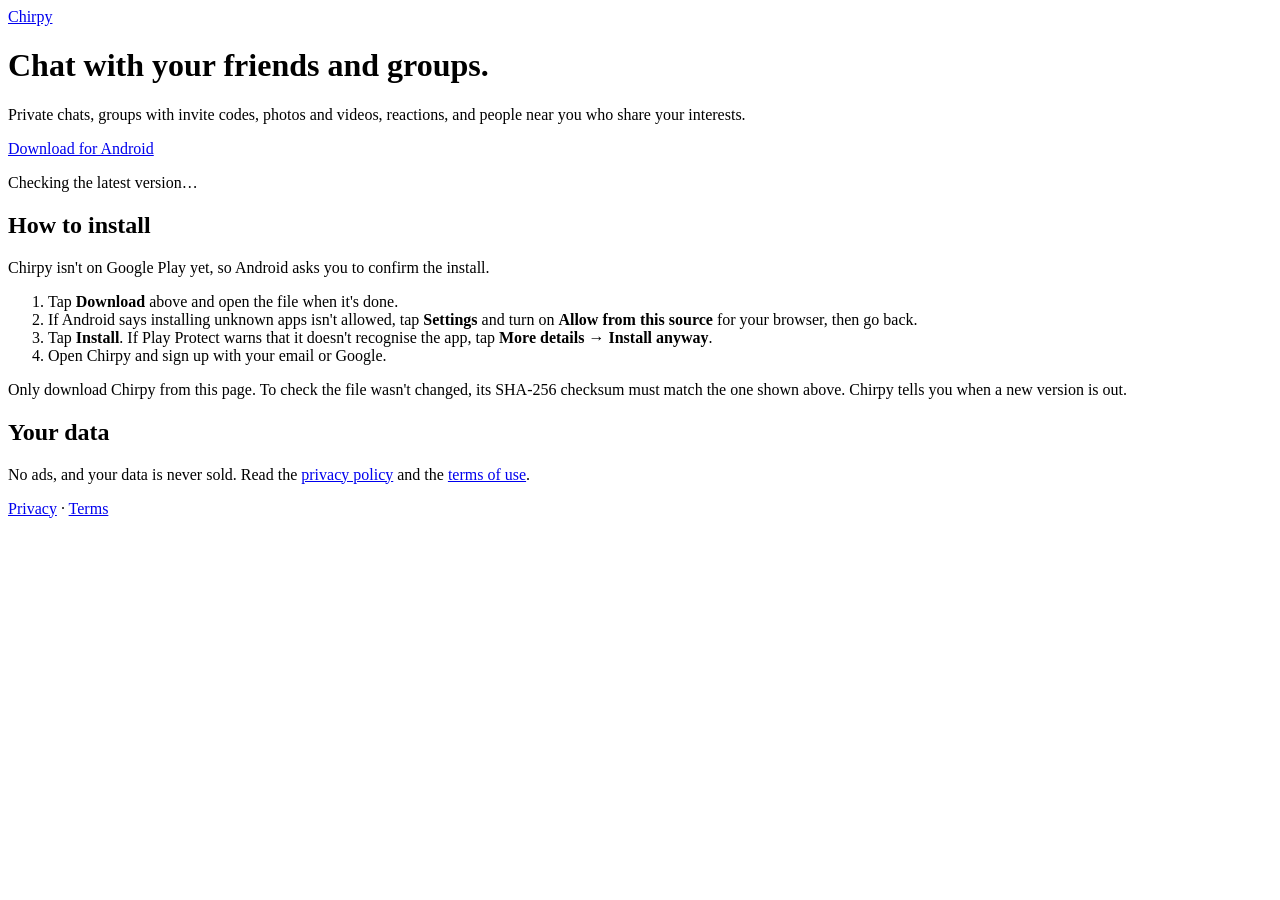
==== website/index.html @ 98f97d22 "feat(website): download page, privacy policy, terms; GET /api/app/version - website/ (Cloudflare Pag" ====
<!doctype html>
<html lang="en">
<head>
<meta charset="utf-8">
<meta name="viewport" content="width=device-width, initial-scale=1">
<title>Chirpy - chat with your friends</title>
<meta name="description" content="Chirpy is a simple chat app for friends and small groups.">
<link rel="stylesheet" href="/style.css">
</head>
<body>
<header><a href="/">Chirpy</a></header>
<main>
  <h1>Chat with your friends and groups.</h1>
  <p>Private chats, groups with invite codes, photos and videos, reactions, and people near you who share your interests.</p>

  <div class="card">
    <a id="download" class="button" href="#" aria-disabled="true">Download for Android</a>
    <p id="version" class="muted">Checking the latest version…</p>
    <p id="notes" class="muted"></p>
  </div>

  <h2>How to install</h2>
  <p>Chirpy isn't on Google Play yet, so Android asks you to confirm the install.</p>
  <ol>
    <li>Tap <strong>Download</strong> above and open the file when it's done.</li>
    <li>If Android says installing unknown apps isn't allowed, tap <strong>Settings</strong> and turn on <strong>Allow from this source</strong> for your browser, then go back.</li>
    <li>Tap <strong>Install</strong>. If Play Protect warns that it doesn't recognise the app, tap <strong>More details → Install anyway</strong>.</li>
    <li>Open Chirpy and sign up with your email or Google.</li>
  </ol>
  <p class="muted">Only download Chirpy from this page. To check the file wasn't changed, its SHA-256 checksum must match the one shown above. Chirpy tells you when a new version is out.</p>

  <h2>Your data</h2>
  <p>No ads, and your data is never sold. Read the <a href="/privacy.html">privacy policy</a> and the <a href="/terms.html">terms of use</a>.</p>
</main>
<footer><a href="/privacy.html">Privacy</a> · <a href="/terms.html">Terms</a></footer>
<script src="/app.js"></script>
</body>
</html>
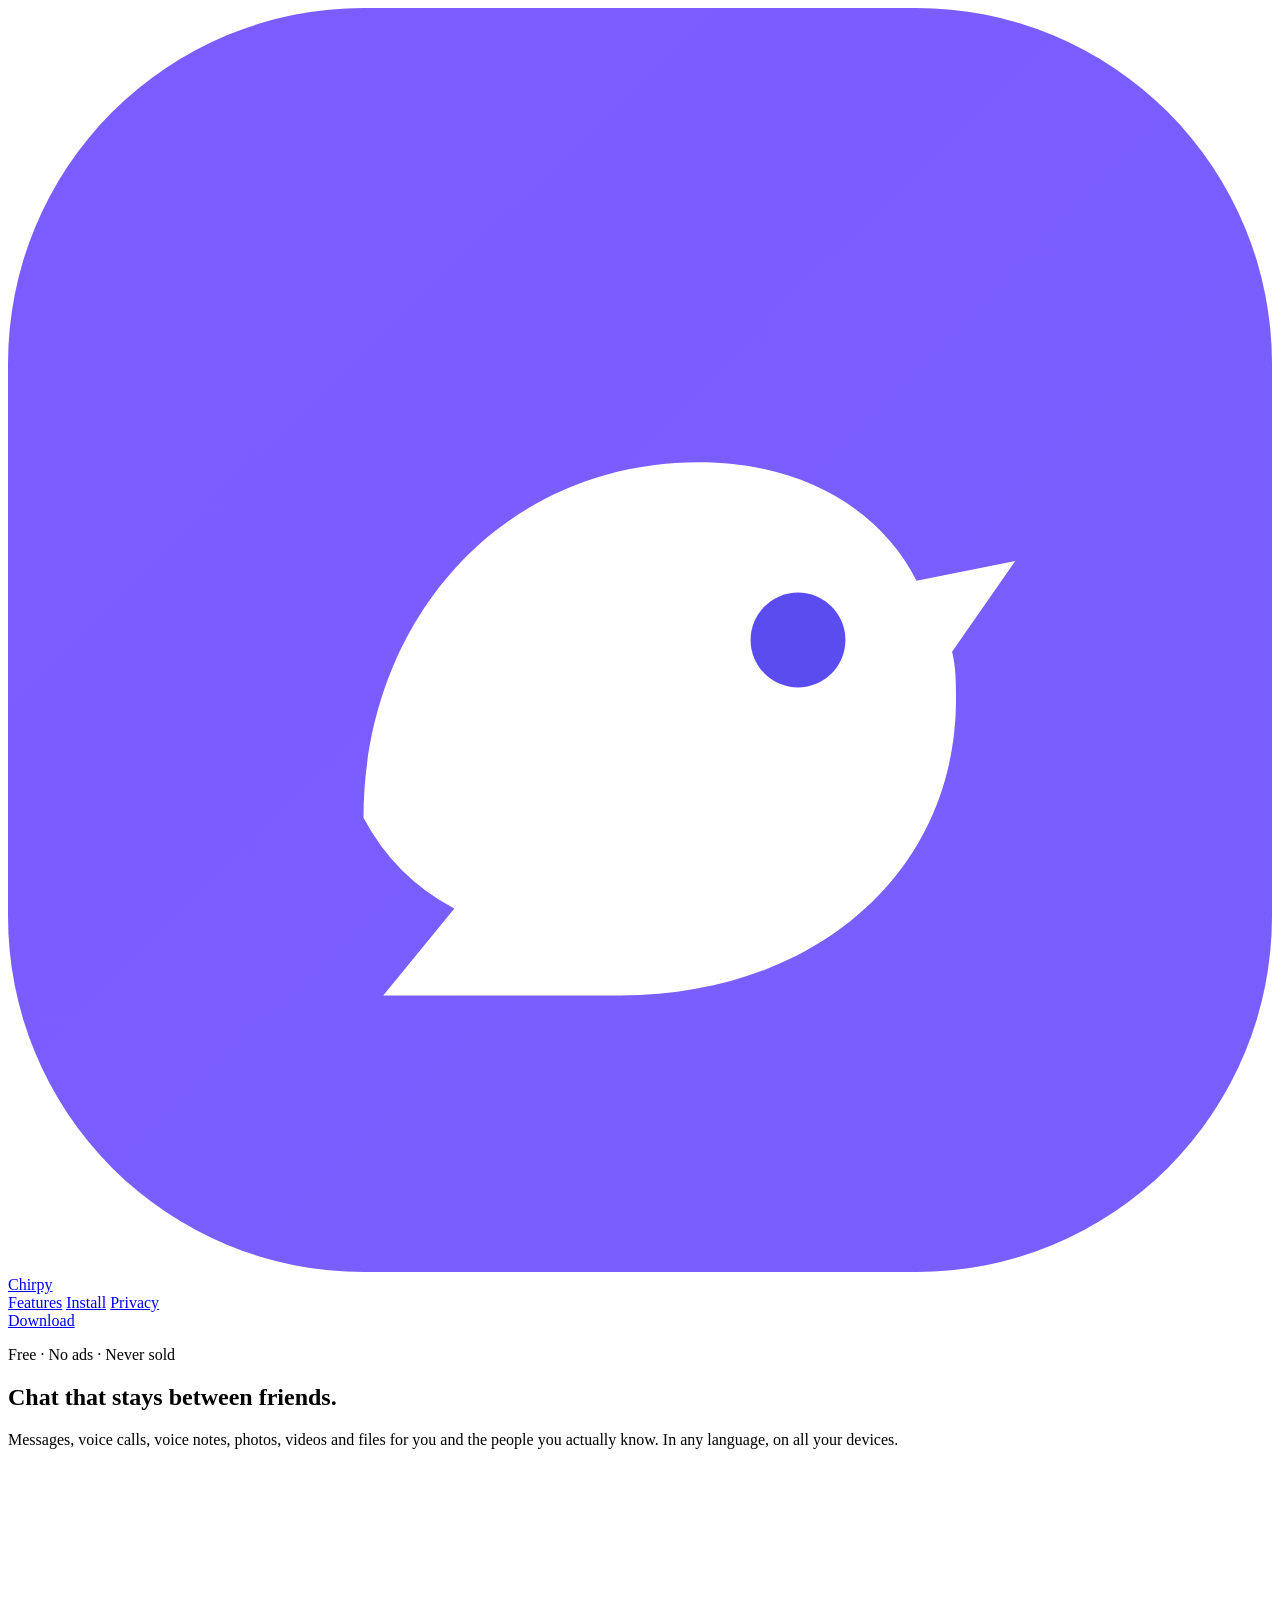
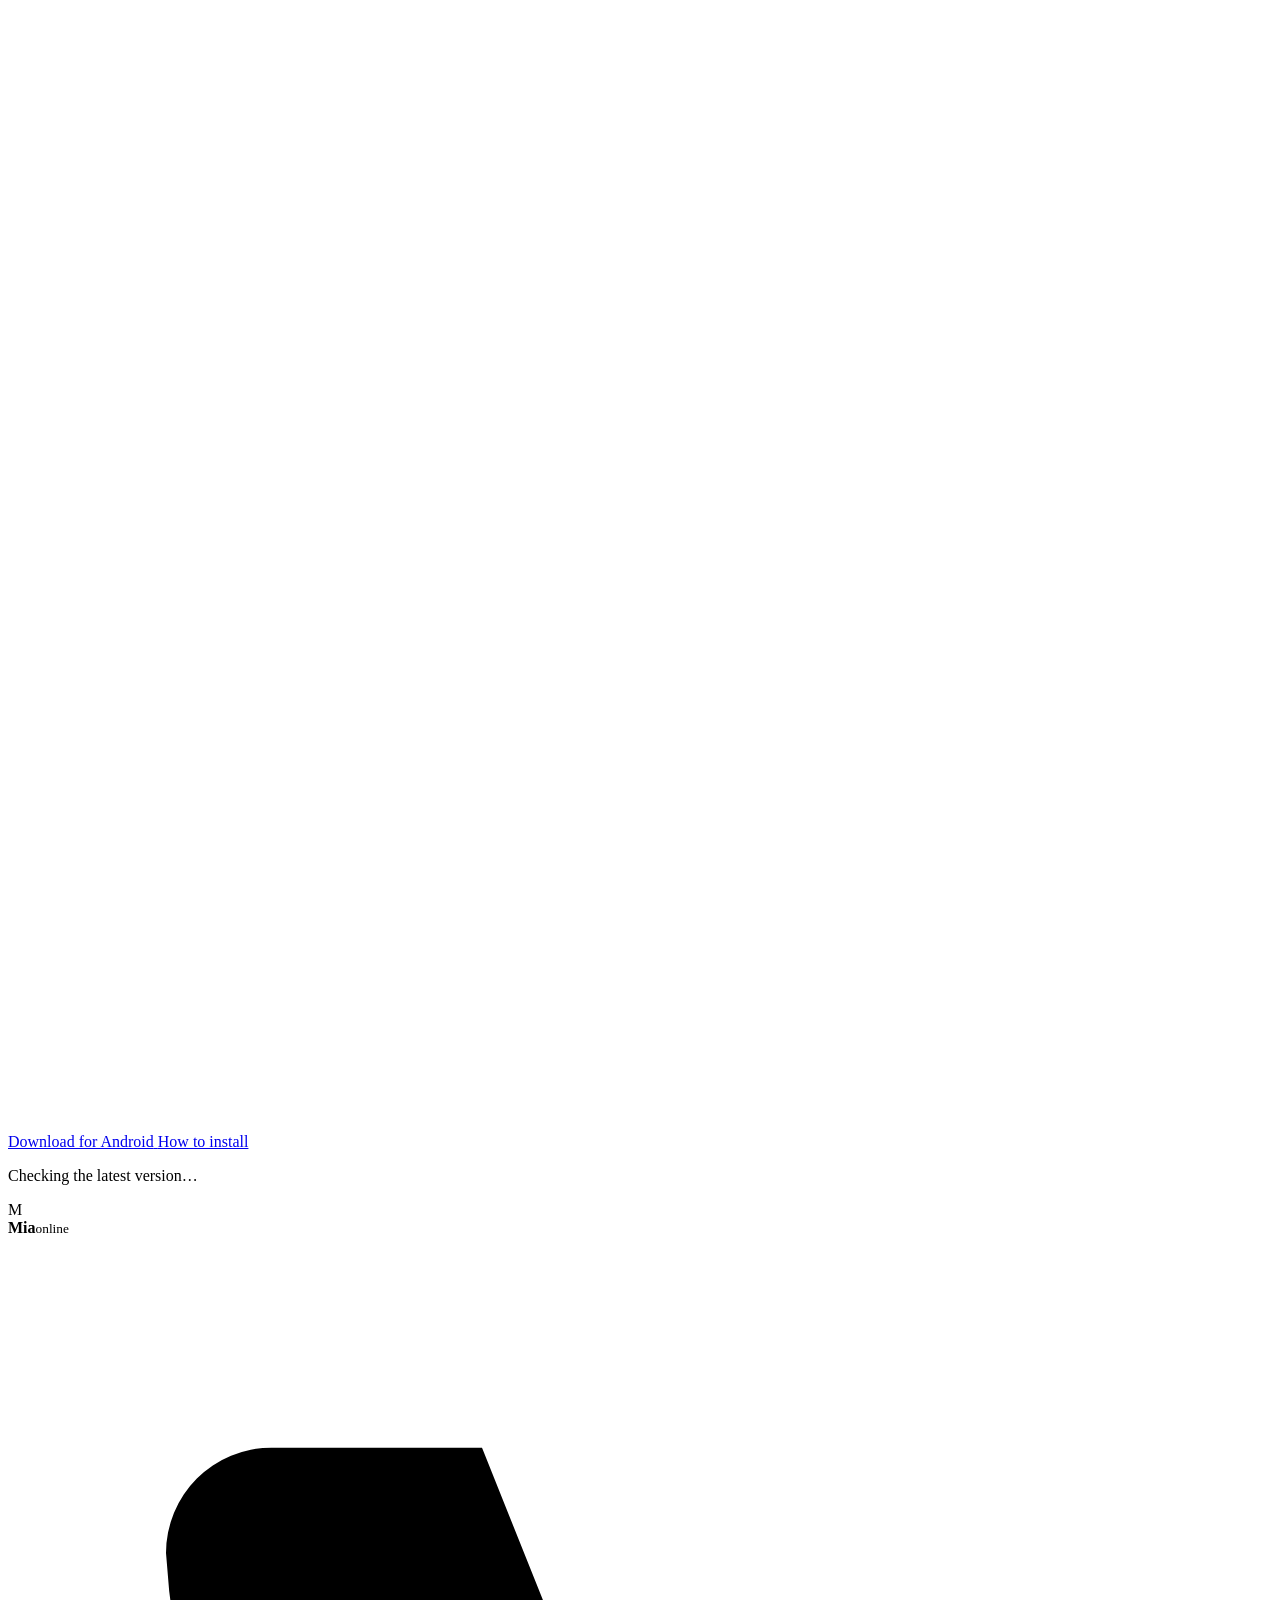
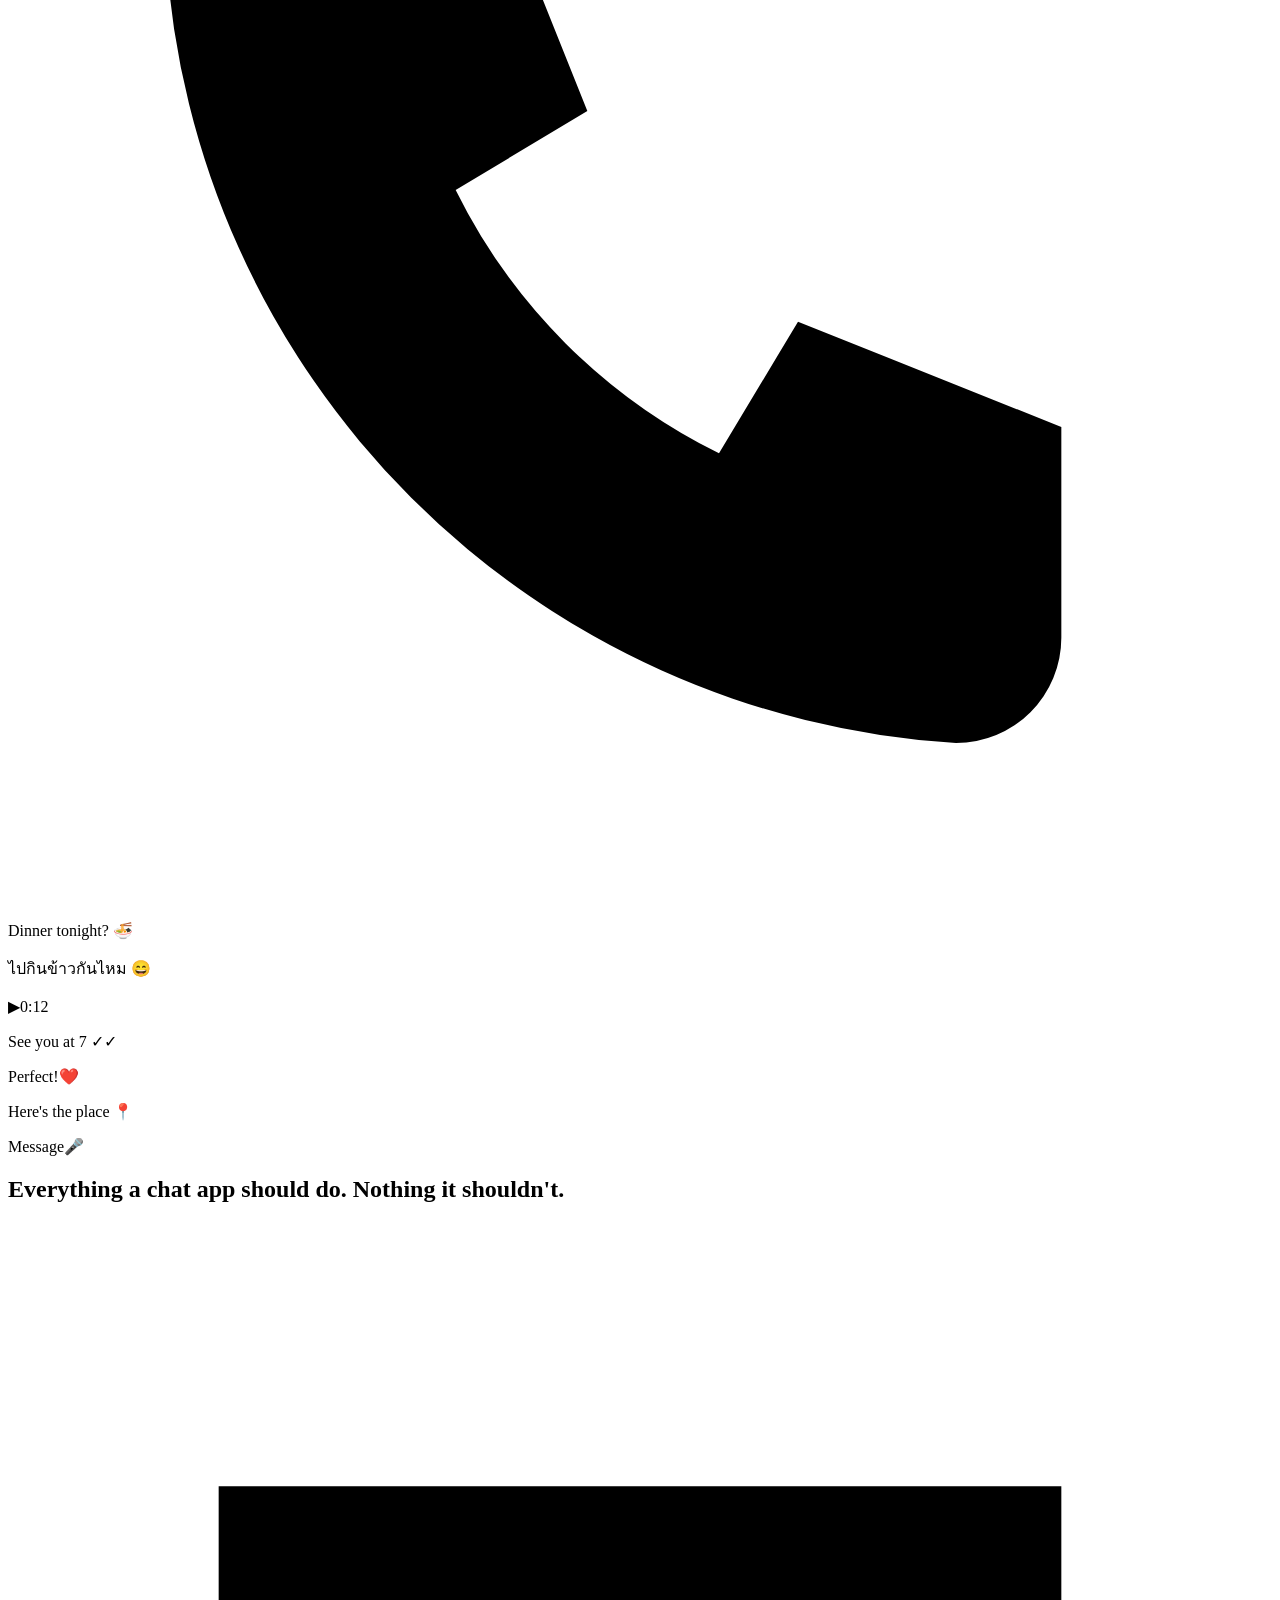
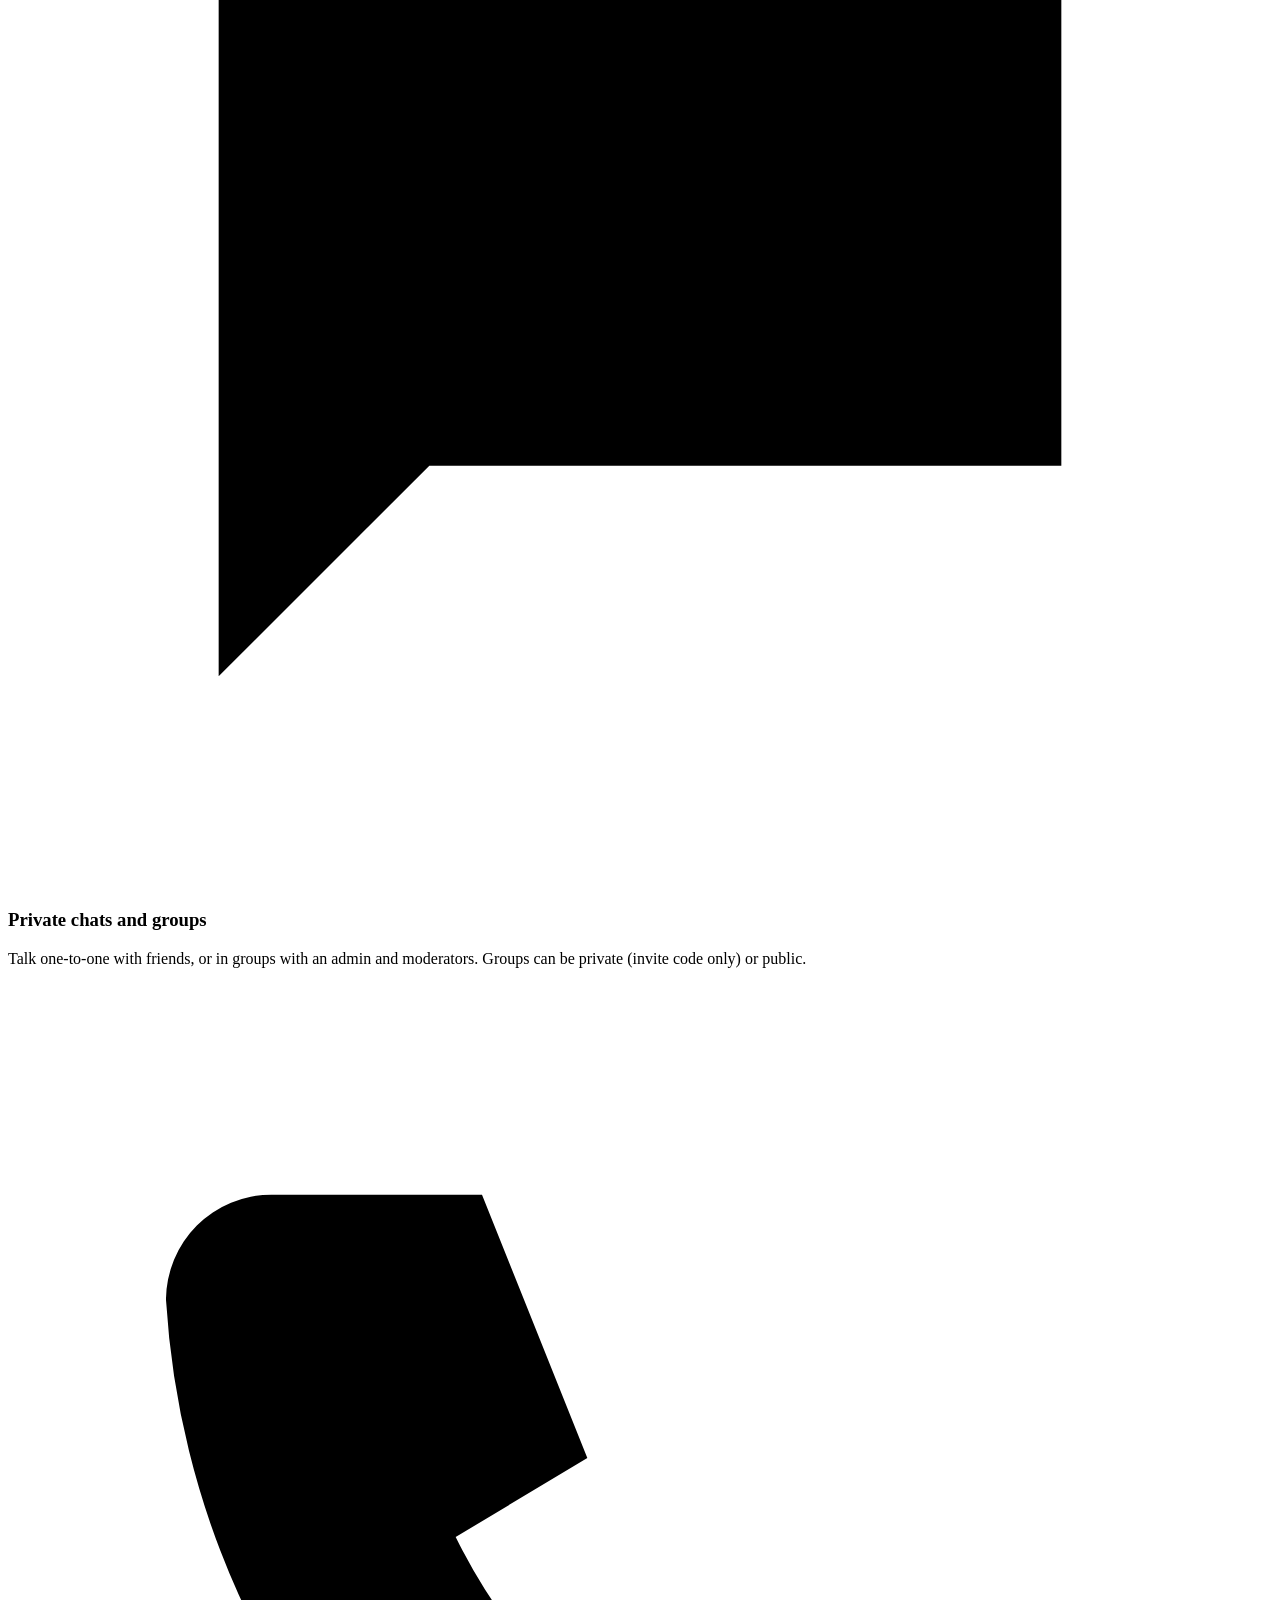
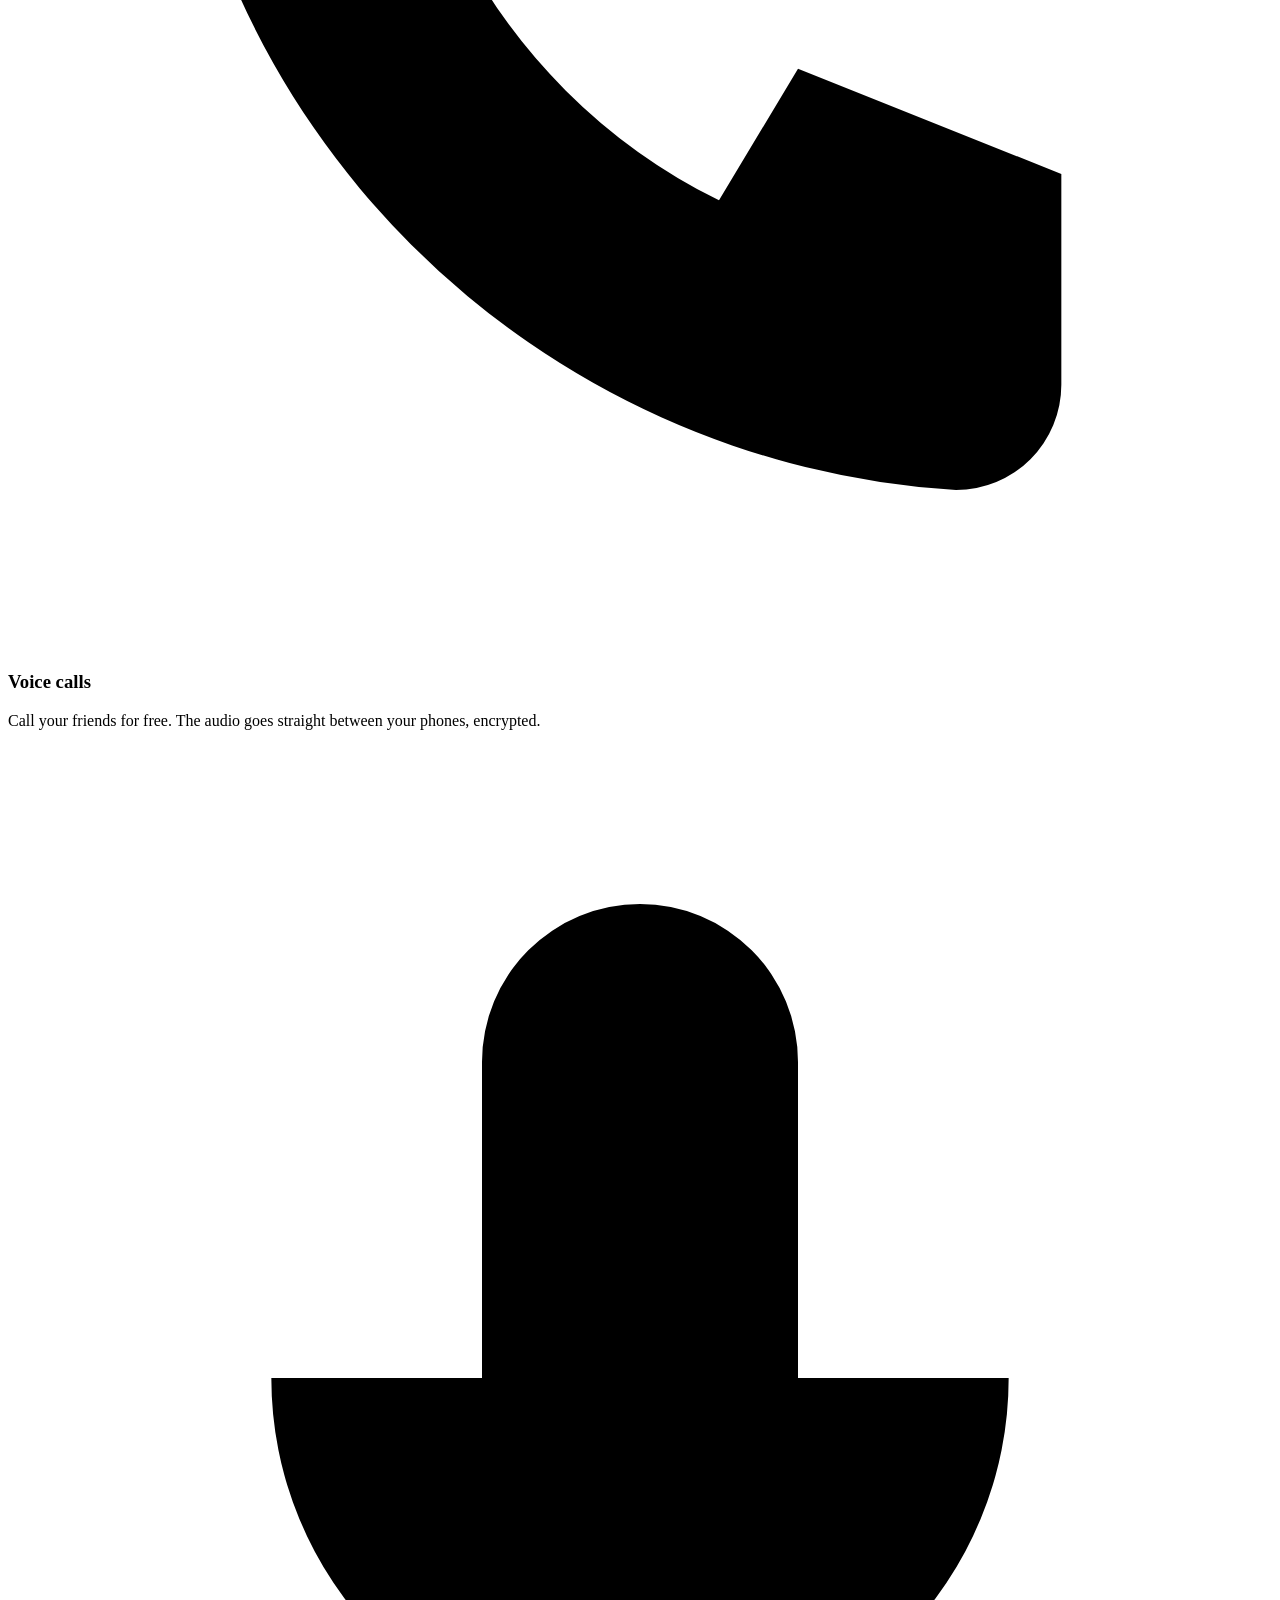
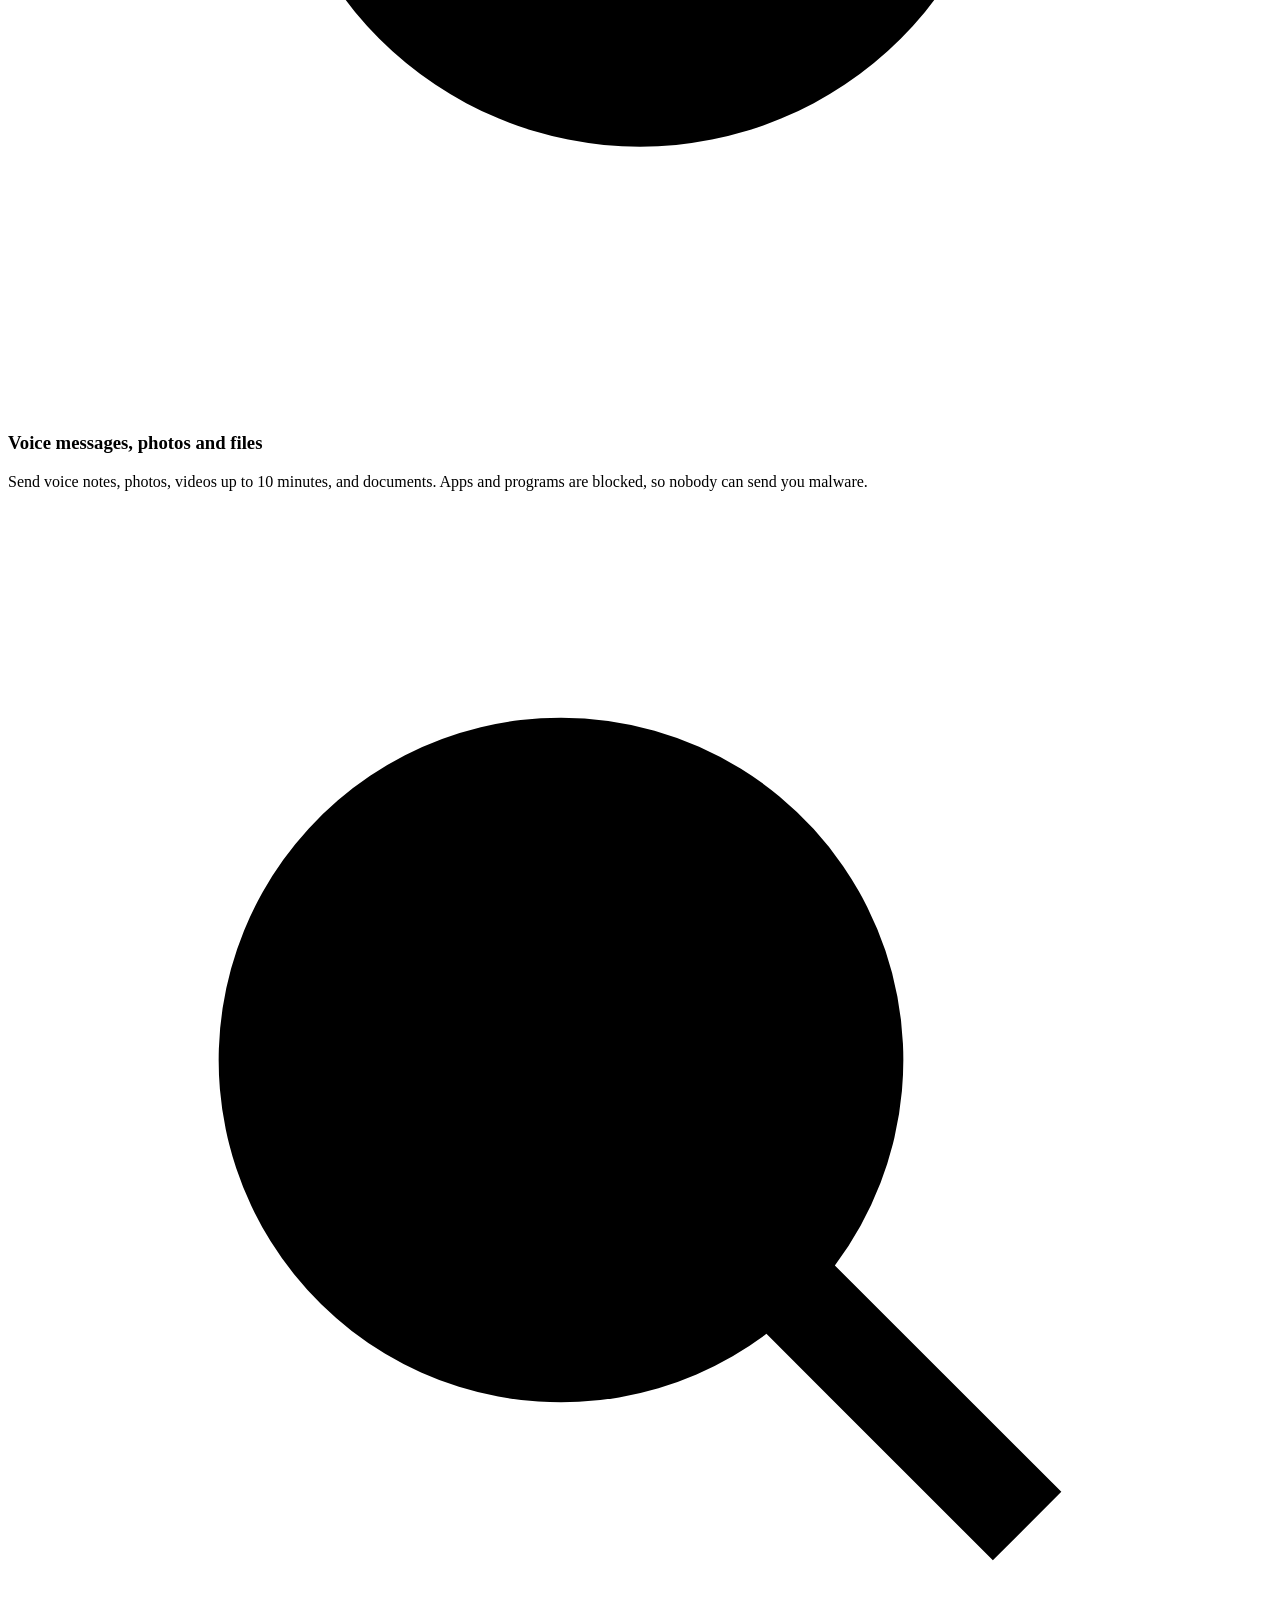
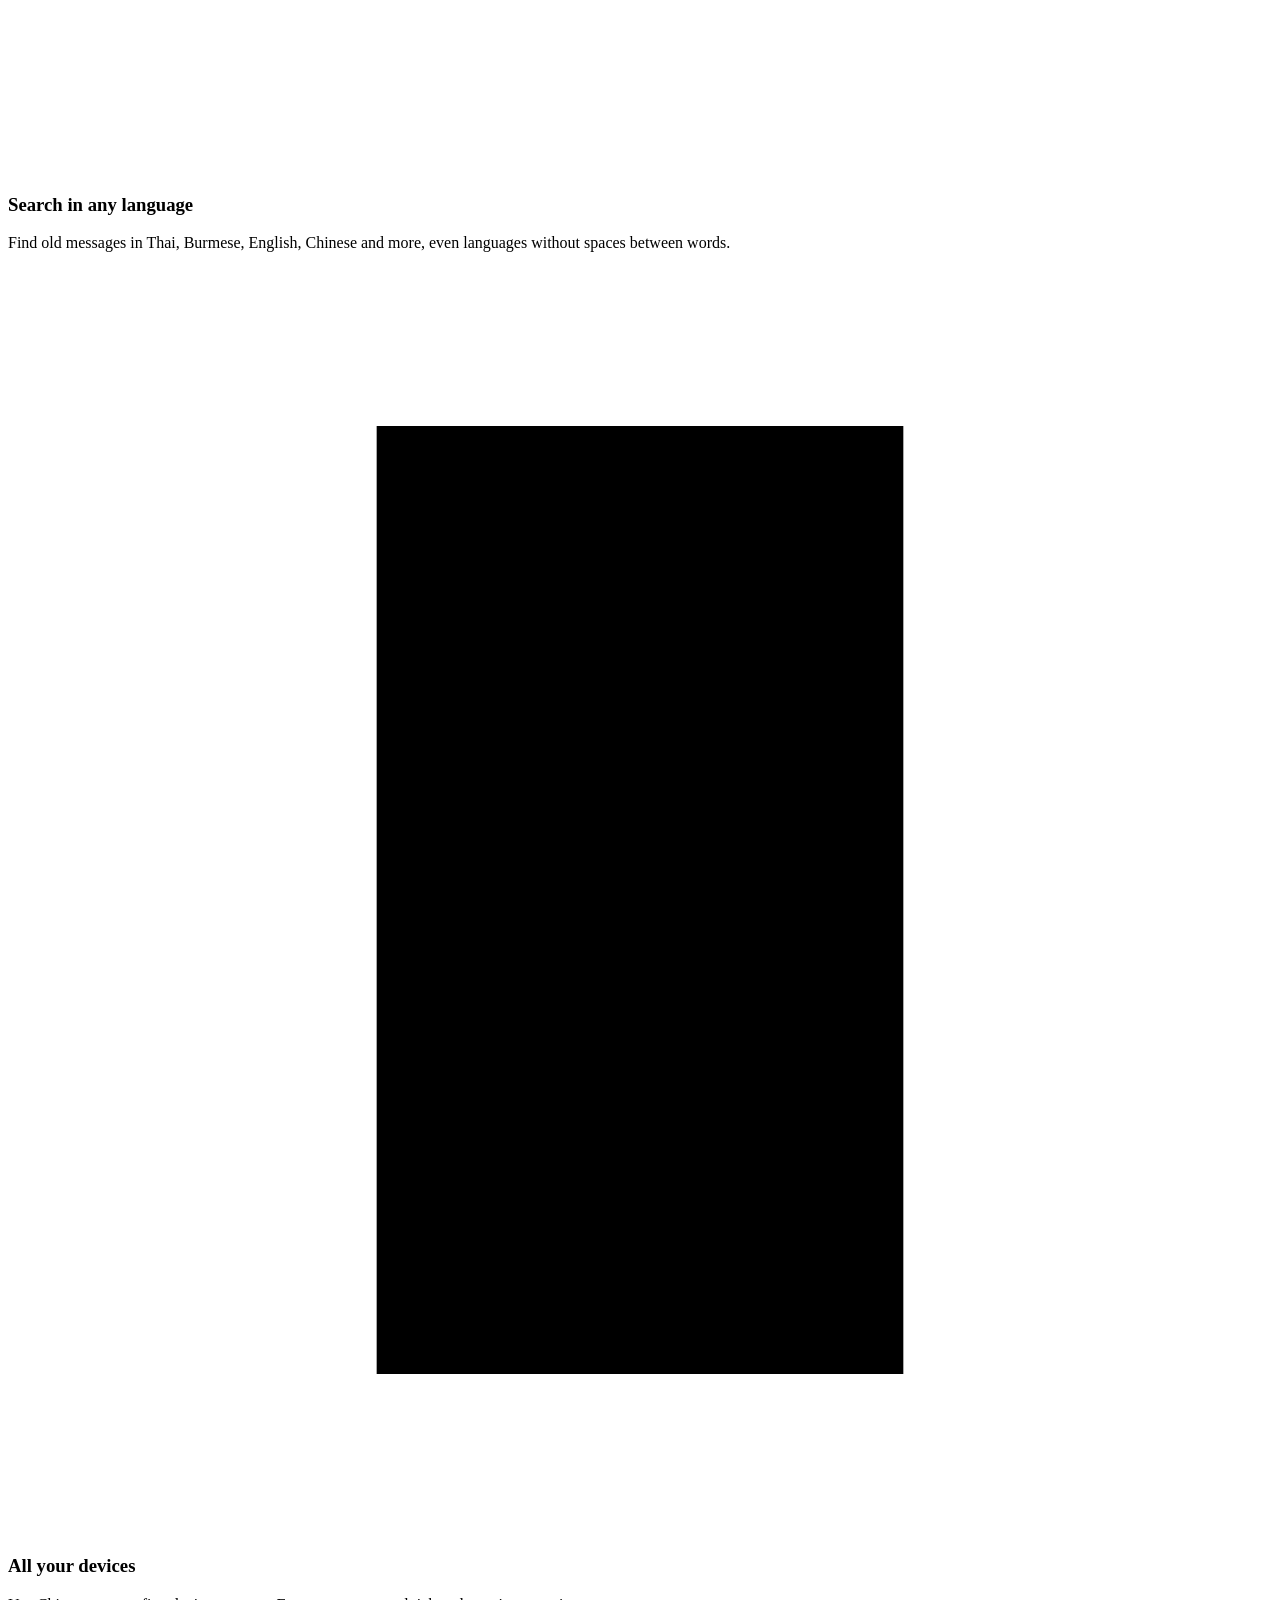
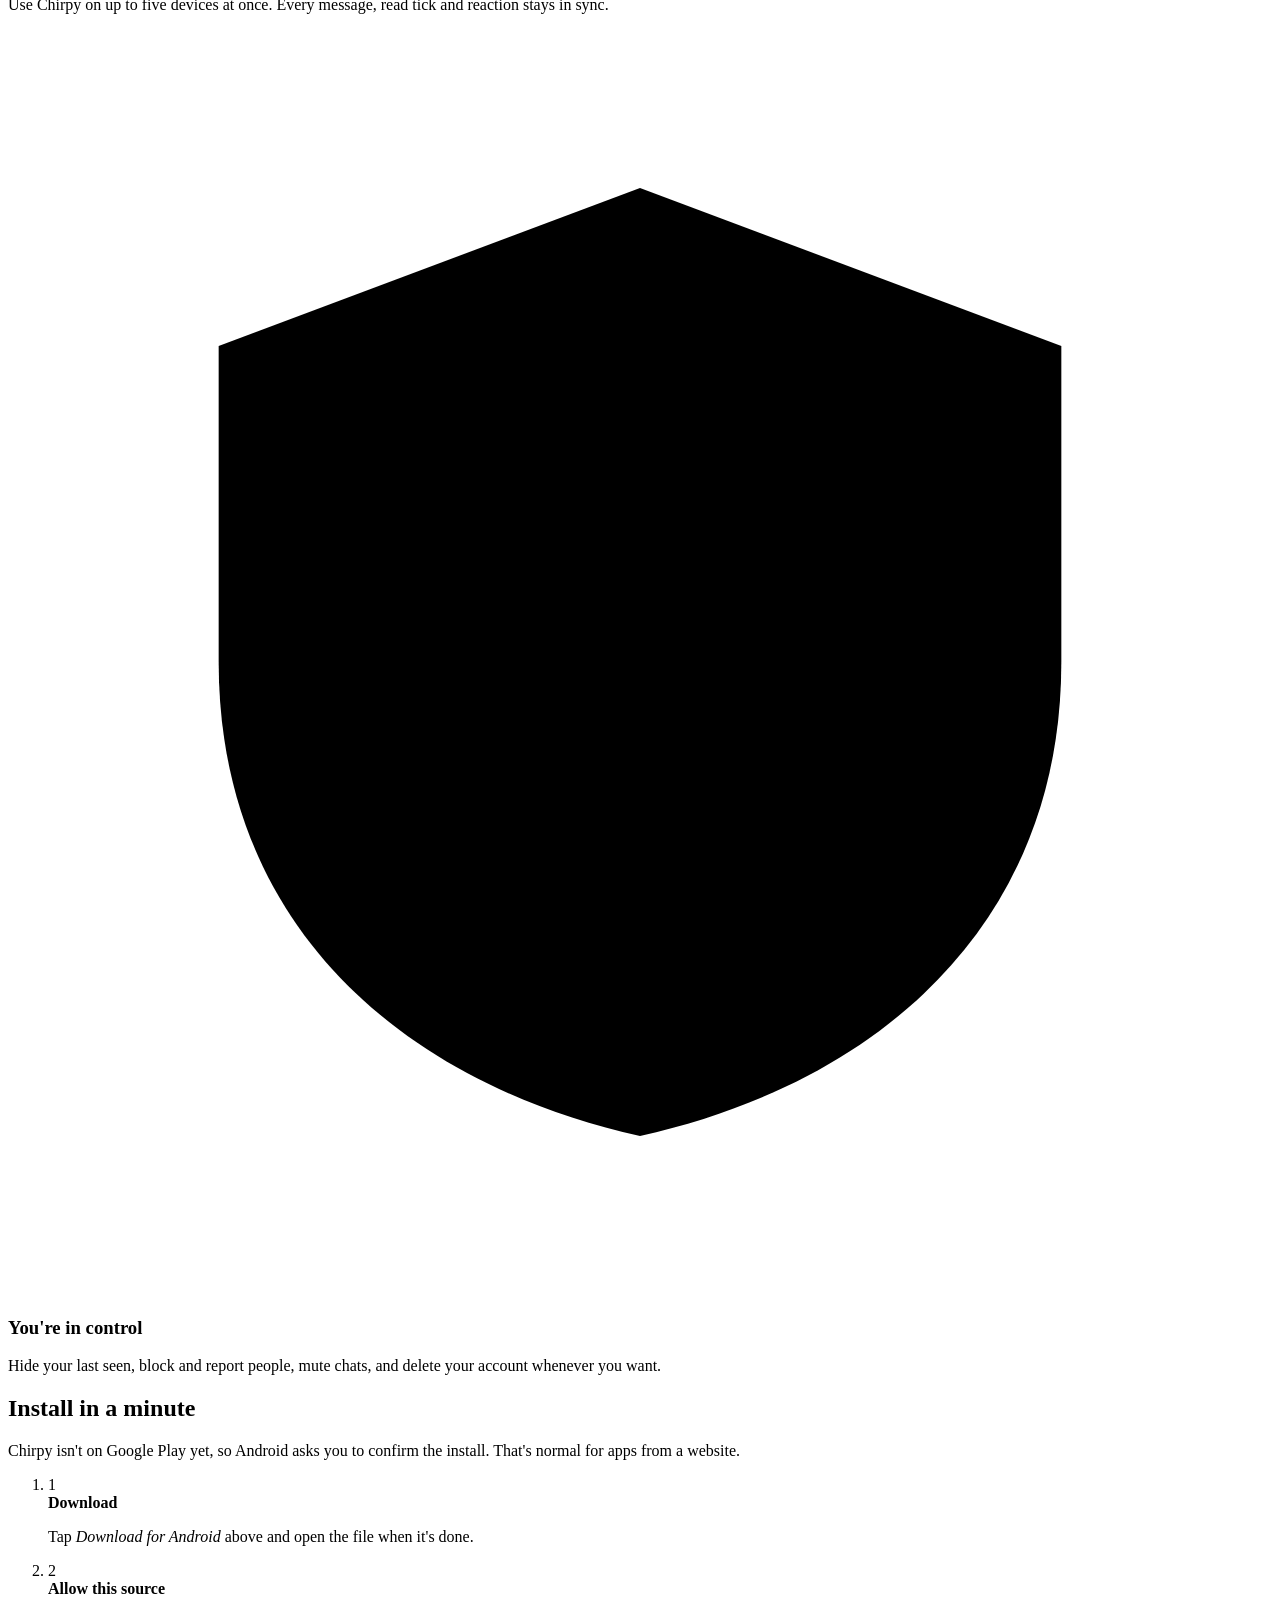
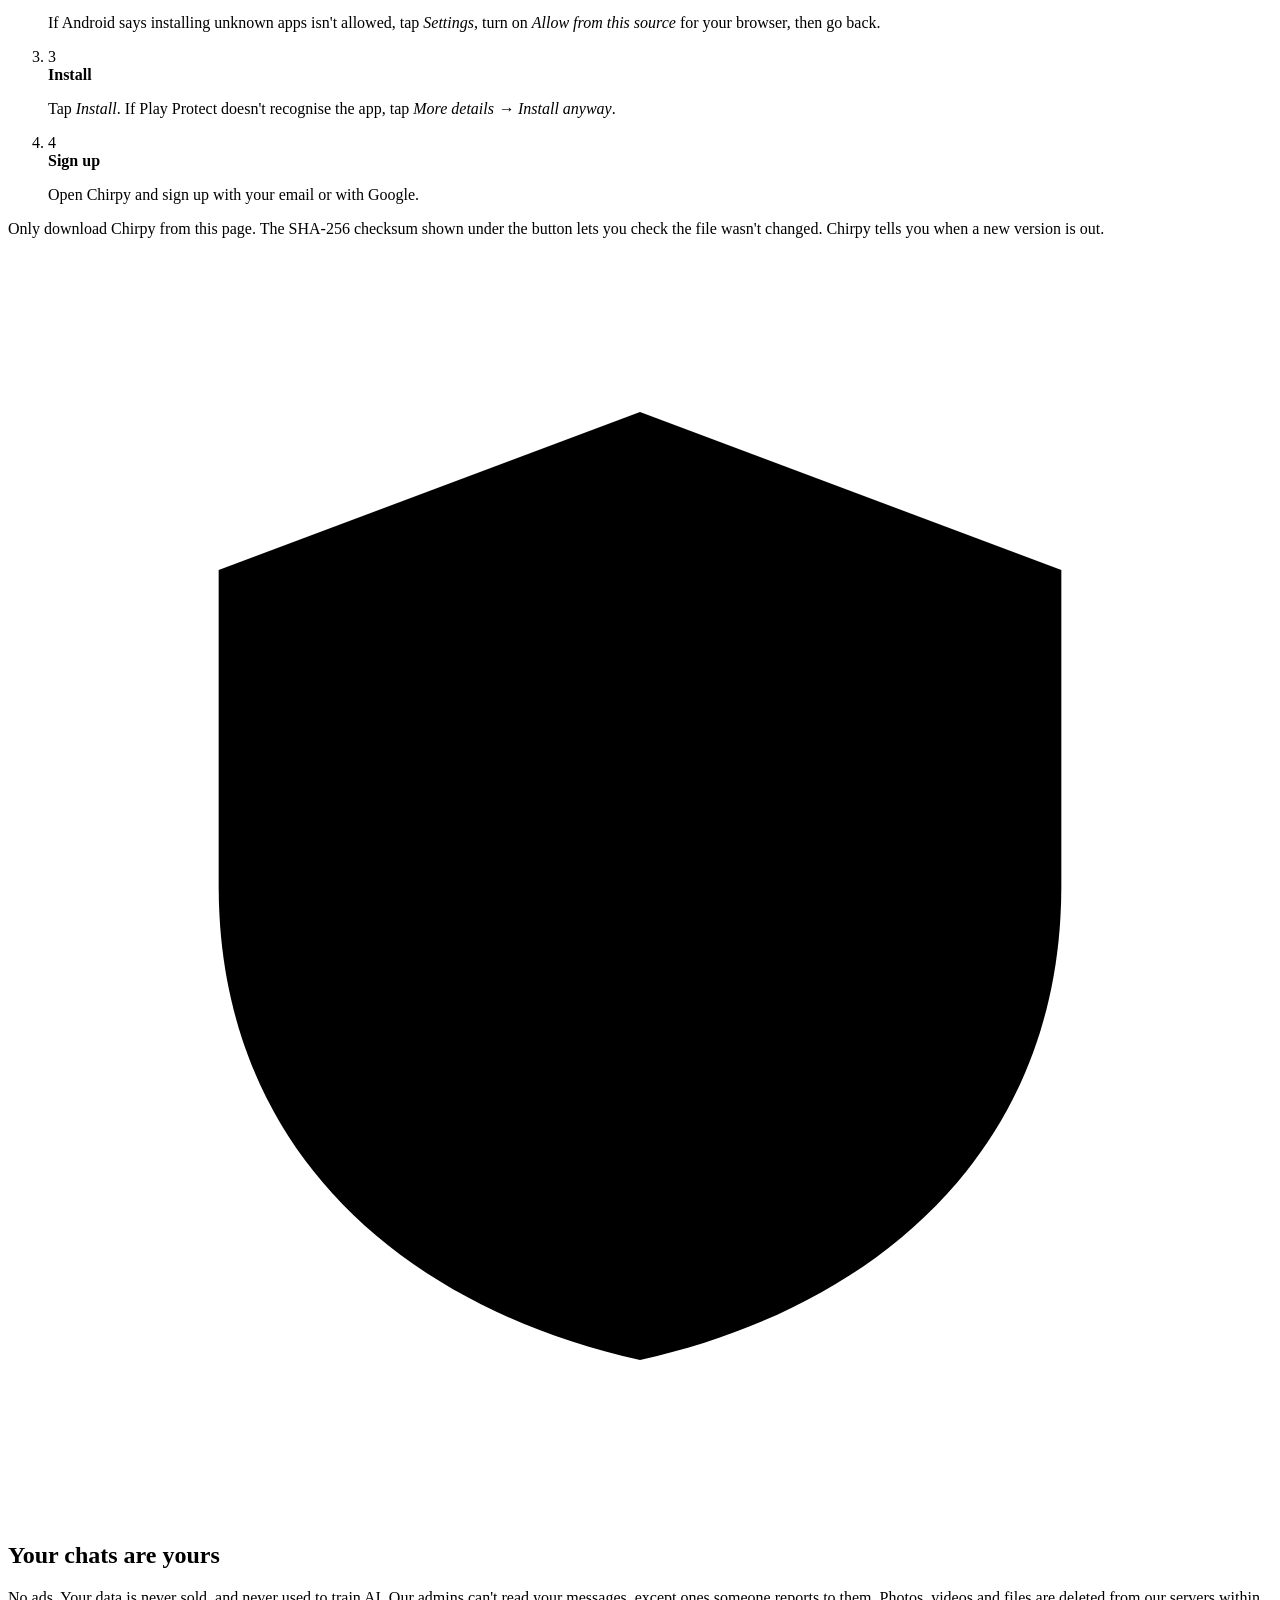
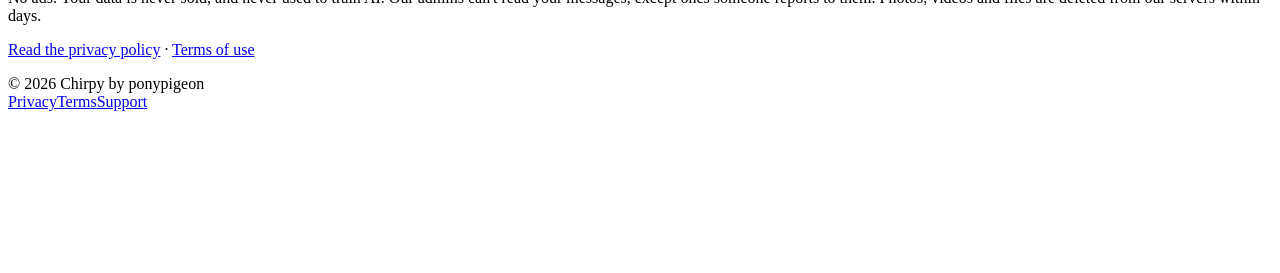
==== commit 136f6bc1: "feat(website): redesigned landing page Hero with a phone mockup of a chat (text, Thai, voice message" ====
--- a/website/index.html
+++ b/website/index.html
@@ -4,35 +4,136 @@
 <meta charset="utf-8">
 <meta name="viewport" content="width=device-width, initial-scale=1">
 <title>Chirpy - chat with your friends</title>
-<meta name="description" content="Chirpy is a simple chat app for friends and small groups.">
+<meta name="description" content="Chirpy is a free chat app for friends and small groups: messages, voice calls, voice messages, photos, videos and files. No ads, and your data is never sold.">
+<meta name="theme-color" content="#5b4cf0">
+<link rel="icon" href="/icon.svg" type="image/svg+xml">
 <link rel="stylesheet" href="/style.css">
 </head>
-<body>
-<header><a href="/">Chirpy</a></header>
+<body class="landing">
+
+<header class="nav">
+  <a class="brand" href="/" aria-label="Chirpy home">
+    <svg class="brand-mark" viewBox="0 0 32 32" aria-hidden="true"><use href="#mark"/></svg>
+    <span>Chirpy</span>
+  </a>
+  <nav class="nav-links" aria-label="Main">
+    <a href="#features">Features</a>
+    <a href="#install">Install</a>
+    <a href="/privacy">Privacy</a>
+  </nav>
+  <a class="btn btn-small" href="#get">Download</a>
+</header>
+
 <main>
-  <h1>Chat with your friends and groups.</h1>
-  <p>Private chats, groups with invite codes, photos and videos, reactions, and people near you who share your interests.</p>
+  <section class="hero">
+    <div class="hero-text">
+      <p class="eyebrow">Free · No ads · Never sold</p>
+      <h1>Chat that stays <span class="grad">between friends.</span></h1>
+      <p class="lead">Messages, voice calls, voice notes, photos, videos and files for you and the people you actually know. In any language, on all your devices.</p>
+      <div class="cta" id="get">
+        <a id="download" class="btn" href="#install" aria-disabled="true">
+          <svg viewBox="0 0 24 24" aria-hidden="true"><path d="M12 3v12m0 0l-5-5m5 5l5-5M4 19h16"/></svg>
+          <span id="download-label">Download for Android</span>
+        </a>
+        <a class="btn btn-ghost" href="#install">How to install</a>
+      </div>
+      <p id="version" class="fine">Checking the latest version…</p>
+      <p id="notes" class="fine"></p>
+    </div>
 
-  <div class="card">
-    <a id="download" class="button" href="#" aria-disabled="true">Download for Android</a>
-    <p id="version" class="muted">Checking the latest version…</p>
-    <p id="notes" class="muted"></p>
-  </div>
+    <div class="phone" aria-hidden="true">
+      <div class="phone-screen">
+        <div class="chat-head">
+          <span class="avatar a1">M</span>
+          <div><strong>Mia</strong><small>online</small></div>
+          <svg class="call" viewBox="0 0 24 24"><path d="M5 4h4l2 5-2.5 1.5a11 11 0 005 5L15 13l5 2v4a2 2 0 01-2 2A16 16 0 013 6a2 2 0 012-2z"/></svg>
+        </div>
+        <div class="bubbles">
+          <p class="b in">Dinner tonight? 🍜</p>
+          <p class="b out">ไปกินข้าวกันไหม 😄</p>
+          <p class="b in voice"><span class="play">▶</span><span class="wave"><i></i><i></i><i></i><i></i><i></i><i></i><i></i><i></i><i></i><i></i><i></i><i></i></span><span class="dur">0:12</span></p>
+          <p class="b out">See you at 7 ✓✓</p>
+          <p class="b in react">Perfect!<span class="emoji">❤️</span></p>
+          <p class="b out photo"><span class="pic"></span>Here's the place 📍</p>
+        </div>
+        <div class="composer"><span>Message</span><span class="mic">🎤</span></div>
+      </div>
+    </div>
+  </section>
 
-  <h2>How to install</h2>
-  <p>Chirpy isn't on Google Play yet, so Android asks you to confirm the install.</p>
-  <ol>
-    <li>Tap <strong>Download</strong> above and open the file when it's done.</li>
-    <li>If Android says installing unknown apps isn't allowed, tap <strong>Settings</strong> and turn on <strong>Allow from this source</strong> for your browser, then go back.</li>
-    <li>Tap <strong>Install</strong>. If Play Protect warns that it doesn't recognise the app, tap <strong>More details → Install anyway</strong>.</li>
-    <li>Open Chirpy and sign up with your email or Google.</li>
-  </ol>
-  <p class="muted">Only download Chirpy from this page. To check the file wasn't changed, its SHA-256 checksum must match the one shown above. Chirpy tells you when a new version is out.</p>
+  <section id="features" class="features">
+    <h2 class="section-title">Everything a chat app should do. Nothing it shouldn't.</h2>
+    <div class="grid">
+      <article class="feature">
+        <svg viewBox="0 0 24 24" aria-hidden="true"><path d="M4 5h16v11H8l-4 4z"/></svg>
+        <h3>Private chats and groups</h3>
+        <p>Talk one-to-one with friends, or in groups with an admin and moderators. Groups can be private (invite code only) or public.</p>
+      </article>
+      <article class="feature">
+        <svg viewBox="0 0 24 24" aria-hidden="true"><path d="M5 4h4l2 5-2.5 1.5a11 11 0 005 5L15 13l5 2v4a2 2 0 01-2 2A16 16 0 013 6a2 2 0 012-2z"/></svg>
+        <h3>Voice calls</h3>
+        <p>Call your friends for free. The audio goes straight between your phones, encrypted.</p>
+      </article>
+      <article class="feature">
+        <svg viewBox="0 0 24 24" aria-hidden="true"><path d="M12 3a3 3 0 013 3v6a3 3 0 01-6 0V6a3 3 0 013-3zm7 9a7 7 0 01-14 0m7 7v2"/></svg>
+        <h3>Voice messages, photos and files</h3>
+        <p>Send voice notes, photos, videos up to 10 minutes, and documents. Apps and programs are blocked, so nobody can send you malware.</p>
+      </article>
+      <article class="feature">
+        <svg viewBox="0 0 24 24" aria-hidden="true"><path d="M10.5 4a6.5 6.5 0 015.2 10.4L20 18.7 18.7 20l-4.3-4.3A6.5 6.5 0 1110.5 4z"/></svg>
+        <h3>Search in any language</h3>
+        <p>Find old messages in Thai, Burmese, English, Chinese and more, even languages without spaces between words.</p>
+      </article>
+      <article class="feature">
+        <svg viewBox="0 0 24 24" aria-hidden="true"><path d="M7 3h10v18H7zM11 18h2"/></svg>
+        <h3>All your devices</h3>
+        <p>Use Chirpy on up to five devices at once. Every message, read tick and reaction stays in sync.</p>
+      </article>
+      <article class="feature">
+        <svg viewBox="0 0 24 24" aria-hidden="true"><path d="M12 3l8 3v6c0 5-3.5 8-8 9-4.5-1-8-4-8-9V6z"/></svg>
+        <h3>You're in control</h3>
+        <p>Hide your last seen, block and report people, mute chats, and delete your account whenever you want.</p>
+      </article>
+    </div>
+  </section>
 
-  <h2>Your data</h2>
-  <p>No ads, and your data is never sold. Read the <a href="/privacy.html">privacy policy</a> and the <a href="/terms.html">terms of use</a>.</p>
+  <section id="install" class="install">
+    <div class="install-head">
+      <h2 class="section-title">Install in a minute</h2>
+      <p>Chirpy isn't on Google Play yet, so Android asks you to confirm the install. That's normal for apps from a website.</p>
+    </div>
+    <ol class="steps">
+      <li><span class="num">1</span><div><strong>Download</strong><p>Tap <em>Download for Android</em> above and open the file when it's done.</p></div></li>
+      <li><span class="num">2</span><div><strong>Allow this source</strong><p>If Android says installing unknown apps isn't allowed, tap <em>Settings</em>, turn on <em>Allow from this source</em> for your browser, then go back.</p></div></li>
+      <li><span class="num">3</span><div><strong>Install</strong><p>Tap <em>Install</em>. If Play Protect doesn't recognise the app, tap <em>More details → Install anyway</em>.</p></div></li>
+      <li><span class="num">4</span><div><strong>Sign up</strong><p>Open Chirpy and sign up with your email or with Google.</p></div></li>
+    </ol>
+    <p class="fine safety">Only download Chirpy from this page. The SHA-256 checksum shown under the button lets you check the file wasn't changed. Chirpy tells you when a new version is out.</p>
+  </section>
+
+  <section class="privacy-band">
+    <svg viewBox="0 0 24 24" aria-hidden="true"><path d="M12 3l8 3v6c0 5-3.5 8-8 9-4.5-1-8-4-8-9V6z"/><path d="M8.5 12l2.5 2.5 4.5-5"/></svg>
+    <div>
+      <h2>Your chats are yours</h2>
+      <p>No ads. Your data is never sold, and never used to train AI. Our admins can't read your messages, except ones someone reports to them. Photos, videos and files are deleted from our servers within days.</p>
+      <p><a href="/privacy">Read the privacy policy</a> · <a href="/terms">Terms of use</a></p>
+    </div>
+  </section>
 </main>
-<footer><a href="/privacy.html">Privacy</a> · <a href="/terms.html">Terms</a></footer>
+
+<footer class="site-footer">
+  <span>© 2026 Chirpy by ponypigeon</span>
+  <nav aria-label="Legal"><a href="/privacy">Privacy</a><a href="/terms">Terms</a><a href="mailto:support@ponypigeon.com">Support</a></nav>
+</footer>
+
+<svg class="sprite" aria-hidden="true">
+  <symbol id="mark" viewBox="0 0 32 32">
+    <rect width="32" height="32" rx="9" fill="url(#g)"/>
+    <path d="M9 20.5c0-5 3.5-9 8.5-9 2.6 0 4.6 1.2 5.5 3l2.5-.5-1.6 2.3c.1.4.1.8.1 1.2 0 4.4-3.6 7.5-8.5 7.5H9.5l1.8-2.2A5.5 5.5 0 019 20.5z" fill="#fff"/>
+    <circle cx="20" cy="16" r="1.2" fill="#5b4cf0"/>
+    <defs><linearGradient id="g" x1="0" y1="0" x2="32" y2="32"><stop stop-color="#7c5cff"/><stop offset="1" stop-color="#1fb6c9"/></linearGradient></defs>
+  </symbol>
+</svg>
 <script src="/app.js"></script>
 </body>
 </html>
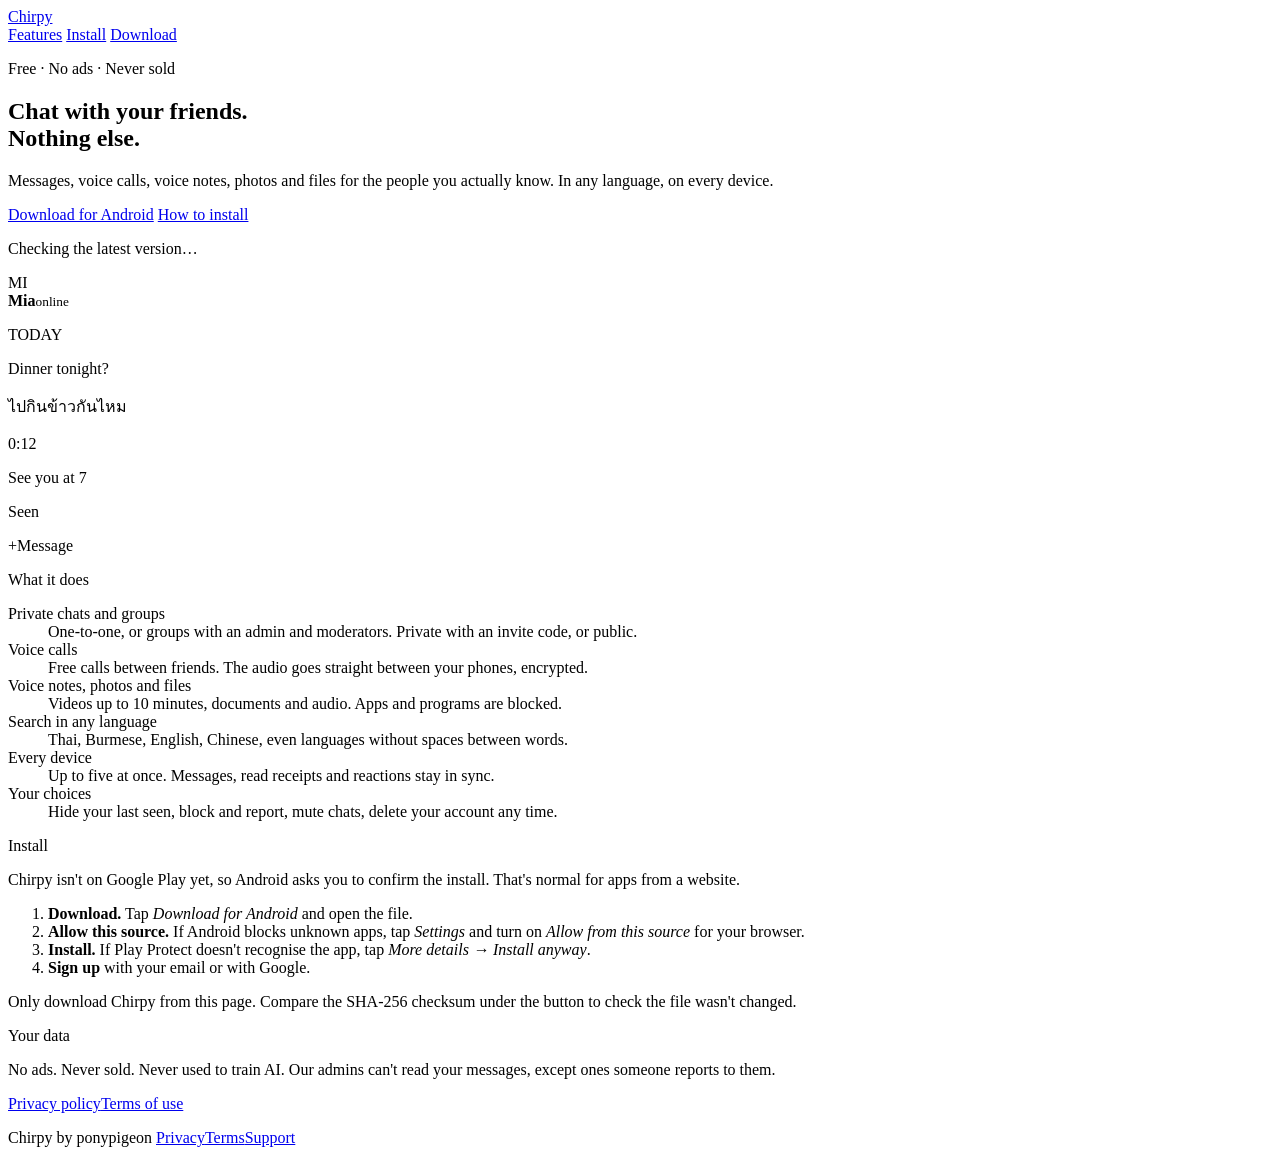
==== commit f5801066: "feat(website): minimalist redesign in the app's style Paper-and-ink palette from the PonyPigeon app " ====
--- a/website/index.html
+++ b/website/index.html
@@ -5,135 +5,86 @@
 <meta name="viewport" content="width=device-width, initial-scale=1">
 <title>Chirpy - chat with your friends</title>
 <meta name="description" content="Chirpy is a free chat app for friends and small groups: messages, voice calls, voice messages, photos, videos and files. No ads, and your data is never sold.">
-<meta name="theme-color" content="#5b4cf0">
+<meta name="theme-color" content="#EEEDE8" media="(prefers-color-scheme: light)">
+<meta name="theme-color" content="#171717" media="(prefers-color-scheme: dark)">
 <link rel="icon" href="/icon.svg" type="image/svg+xml">
 <link rel="stylesheet" href="/style.css">
 </head>
 <body class="landing">
 
-<header class="nav">
-  <a class="brand" href="/" aria-label="Chirpy home">
-    <svg class="brand-mark" viewBox="0 0 32 32" aria-hidden="true"><use href="#mark"/></svg>
-    <span>Chirpy</span>
-  </a>
-  <nav class="nav-links" aria-label="Main">
+<header class="top">
+  <a class="wordmark" href="/">Chirpy</a>
+  <nav>
     <a href="#features">Features</a>
     <a href="#install">Install</a>
-    <a href="/privacy">Privacy</a>
+    <a class="pill pill-dark pill-sm" href="#get">Download</a>
   </nav>
-  <a class="btn btn-small" href="#get">Download</a>
 </header>
 
 <main>
   <section class="hero">
-    <div class="hero-text">
-      <p class="eyebrow">Free · No ads · Never sold</p>
-      <h1>Chat that stays <span class="grad">between friends.</span></h1>
-      <p class="lead">Messages, voice calls, voice notes, photos, videos and files for you and the people you actually know. In any language, on all your devices.</p>
-      <div class="cta" id="get">
-        <a id="download" class="btn" href="#install" aria-disabled="true">
-          <svg viewBox="0 0 24 24" aria-hidden="true"><path d="M12 3v12m0 0l-5-5m5 5l5-5M4 19h16"/></svg>
-          <span id="download-label">Download for Android</span>
-        </a>
-        <a class="btn btn-ghost" href="#install">How to install</a>
+    <p class="label">Free · No ads · Never sold</p>
+    <h1>Chat with your friends.<br>Nothing else.</h1>
+    <p class="sub">Messages, voice calls, voice notes, photos and files for the people you actually know. In any language, on every device.</p>
+    <div class="actions" id="get">
+      <a id="download" class="pill pill-dark" href="#install" aria-disabled="true"><span id="download-label">Download for Android</span></a>
+      <a class="pill pill-line" href="#install">How to install</a>
+    </div>
+    <p id="version" class="fine">Checking the latest version…</p>
+    <p id="notes" class="fine"></p>
+
+    <div class="preview" aria-hidden="true">
+      <div class="preview-head">
+        <span class="avatar">MI</span>
+        <div><strong>Mia</strong><small>online</small></div>
       </div>
-      <p id="version" class="fine">Checking the latest version…</p>
-      <p id="notes" class="fine"></p>
-    </div>
-
-    <div class="phone" aria-hidden="true">
-      <div class="phone-screen">
-        <div class="chat-head">
-          <span class="avatar a1">M</span>
-          <div><strong>Mia</strong><small>online</small></div>
-          <svg class="call" viewBox="0 0 24 24"><path d="M5 4h4l2 5-2.5 1.5a11 11 0 005 5L15 13l5 2v4a2 2 0 01-2 2A16 16 0 013 6a2 2 0 012-2z"/></svg>
-        </div>
-        <div class="bubbles">
-          <p class="b in">Dinner tonight? 🍜</p>
-          <p class="b out">ไปกินข้าวกันไหม 😄</p>
-          <p class="b in voice"><span class="play">▶</span><span class="wave"><i></i><i></i><i></i><i></i><i></i><i></i><i></i><i></i><i></i><i></i><i></i><i></i></span><span class="dur">0:12</span></p>
-          <p class="b out">See you at 7 ✓✓</p>
-          <p class="b in react">Perfect!<span class="emoji">❤️</span></p>
-          <p class="b out photo"><span class="pic"></span>Here's the place 📍</p>
-        </div>
-        <div class="composer"><span>Message</span><span class="mic">🎤</span></div>
+      <div class="thread">
+        <p class="day">TODAY</p>
+        <p class="msg in">Dinner tonight?</p>
+        <p class="msg out">ไปกินข้าวกันไหม</p>
+        <p class="msg in voice"><span class="bars"><i></i><i></i><i></i><i></i><i></i><i></i><i></i><i></i><i></i><i></i><i></i><i></i><i></i><i></i></span><span>0:12</span></p>
+        <p class="msg out">See you at 7</p>
+        <p class="meta">Seen</p>
       </div>
+      <div class="composer"><span>+</span><span class="field">Message</span></div>
     </div>
   </section>
 
-  <section id="features" class="features">
-    <h2 class="section-title">Everything a chat app should do. Nothing it shouldn't.</h2>
-    <div class="grid">
-      <article class="feature">
-        <svg viewBox="0 0 24 24" aria-hidden="true"><path d="M4 5h16v11H8l-4 4z"/></svg>
-        <h3>Private chats and groups</h3>
-        <p>Talk one-to-one with friends, or in groups with an admin and moderators. Groups can be private (invite code only) or public.</p>
-      </article>
-      <article class="feature">
-        <svg viewBox="0 0 24 24" aria-hidden="true"><path d="M5 4h4l2 5-2.5 1.5a11 11 0 005 5L15 13l5 2v4a2 2 0 01-2 2A16 16 0 013 6a2 2 0 012-2z"/></svg>
-        <h3>Voice calls</h3>
-        <p>Call your friends for free. The audio goes straight between your phones, encrypted.</p>
-      </article>
-      <article class="feature">
-        <svg viewBox="0 0 24 24" aria-hidden="true"><path d="M12 3a3 3 0 013 3v6a3 3 0 01-6 0V6a3 3 0 013-3zm7 9a7 7 0 01-14 0m7 7v2"/></svg>
-        <h3>Voice messages, photos and files</h3>
-        <p>Send voice notes, photos, videos up to 10 minutes, and documents. Apps and programs are blocked, so nobody can send you malware.</p>
-      </article>
-      <article class="feature">
-        <svg viewBox="0 0 24 24" aria-hidden="true"><path d="M10.5 4a6.5 6.5 0 015.2 10.4L20 18.7 18.7 20l-4.3-4.3A6.5 6.5 0 1110.5 4z"/></svg>
-        <h3>Search in any language</h3>
-        <p>Find old messages in Thai, Burmese, English, Chinese and more, even languages without spaces between words.</p>
-      </article>
-      <article class="feature">
-        <svg viewBox="0 0 24 24" aria-hidden="true"><path d="M7 3h10v18H7zM11 18h2"/></svg>
-        <h3>All your devices</h3>
-        <p>Use Chirpy on up to five devices at once. Every message, read tick and reaction stays in sync.</p>
-      </article>
-      <article class="feature">
-        <svg viewBox="0 0 24 24" aria-hidden="true"><path d="M12 3l8 3v6c0 5-3.5 8-8 9-4.5-1-8-4-8-9V6z"/></svg>
-        <h3>You're in control</h3>
-        <p>Hide your last seen, block and report people, mute chats, and delete your account whenever you want.</p>
-      </article>
-    </div>
+  <section id="features" class="block">
+    <p class="label">What it does</p>
+    <dl class="list">
+      <div><dt>Private chats and groups</dt><dd>One-to-one, or groups with an admin and moderators. Private with an invite code, or public.</dd></div>
+      <div><dt>Voice calls</dt><dd>Free calls between friends. The audio goes straight between your phones, encrypted.</dd></div>
+      <div><dt>Voice notes, photos and files</dt><dd>Videos up to 10 minutes, documents and audio. Apps and programs are blocked.</dd></div>
+      <div><dt>Search in any language</dt><dd>Thai, Burmese, English, Chinese, even languages without spaces between words.</dd></div>
+      <div><dt>Every device</dt><dd>Up to five at once. Messages, read receipts and reactions stay in sync.</dd></div>
+      <div><dt>Your choices</dt><dd>Hide your last seen, block and report, mute chats, delete your account any time.</dd></div>
+    </dl>
   </section>
 
-  <section id="install" class="install">
-    <div class="install-head">
-      <h2 class="section-title">Install in a minute</h2>
-      <p>Chirpy isn't on Google Play yet, so Android asks you to confirm the install. That's normal for apps from a website.</p>
-    </div>
+  <section id="install" class="block">
+    <p class="label">Install</p>
+    <p class="block-sub">Chirpy isn't on Google Play yet, so Android asks you to confirm the install. That's normal for apps from a website.</p>
     <ol class="steps">
-      <li><span class="num">1</span><div><strong>Download</strong><p>Tap <em>Download for Android</em> above and open the file when it's done.</p></div></li>
-      <li><span class="num">2</span><div><strong>Allow this source</strong><p>If Android says installing unknown apps isn't allowed, tap <em>Settings</em>, turn on <em>Allow from this source</em> for your browser, then go back.</p></div></li>
-      <li><span class="num">3</span><div><strong>Install</strong><p>Tap <em>Install</em>. If Play Protect doesn't recognise the app, tap <em>More details → Install anyway</em>.</p></div></li>
-      <li><span class="num">4</span><div><strong>Sign up</strong><p>Open Chirpy and sign up with your email or with Google.</p></div></li>
+      <li><strong>Download.</strong> Tap <em>Download for Android</em> and open the file.</li>
+      <li><strong>Allow this source.</strong> If Android blocks unknown apps, tap <em>Settings</em> and turn on <em>Allow from this source</em> for your browser.</li>
+      <li><strong>Install.</strong> If Play Protect doesn't recognise the app, tap <em>More details → Install anyway</em>.</li>
+      <li><strong>Sign up</strong> with your email or with Google.</li>
     </ol>
-    <p class="fine safety">Only download Chirpy from this page. The SHA-256 checksum shown under the button lets you check the file wasn't changed. Chirpy tells you when a new version is out.</p>
+    <p class="fine">Only download Chirpy from this page. Compare the SHA-256 checksum under the button to check the file wasn't changed.</p>
   </section>
 
-  <section class="privacy-band">
-    <svg viewBox="0 0 24 24" aria-hidden="true"><path d="M12 3l8 3v6c0 5-3.5 8-8 9-4.5-1-8-4-8-9V6z"/><path d="M8.5 12l2.5 2.5 4.5-5"/></svg>
-    <div>
-      <h2>Your chats are yours</h2>
-      <p>No ads. Your data is never sold, and never used to train AI. Our admins can't read your messages, except ones someone reports to them. Photos, videos and files are deleted from our servers within days.</p>
-      <p><a href="/privacy">Read the privacy policy</a> · <a href="/terms">Terms of use</a></p>
-    </div>
+  <section class="block">
+    <p class="label">Your data</p>
+    <p class="statement">No ads. Never sold. Never used to train AI. Our admins can't read your messages, except ones someone reports to them.</p>
+    <p class="links"><a href="/privacy">Privacy policy</a><a href="/terms">Terms of use</a></p>
   </section>
 </main>
 
-<footer class="site-footer">
-  <span>© 2026 Chirpy by ponypigeon</span>
-  <nav aria-label="Legal"><a href="/privacy">Privacy</a><a href="/terms">Terms</a><a href="mailto:support@ponypigeon.com">Support</a></nav>
+<footer class="foot">
+  <span>Chirpy by ponypigeon</span>
+  <span><a href="/privacy">Privacy</a><a href="/terms">Terms</a><a href="mailto:support@ponypigeon.com">Support</a></span>
 </footer>
-
-<svg class="sprite" aria-hidden="true">
-  <symbol id="mark" viewBox="0 0 32 32">
-    <rect width="32" height="32" rx="9" fill="url(#g)"/>
-    <path d="M9 20.5c0-5 3.5-9 8.5-9 2.6 0 4.6 1.2 5.5 3l2.5-.5-1.6 2.3c.1.4.1.8.1 1.2 0 4.4-3.6 7.5-8.5 7.5H9.5l1.8-2.2A5.5 5.5 0 019 20.5z" fill="#fff"/>
-    <circle cx="20" cy="16" r="1.2" fill="#5b4cf0"/>
-    <defs><linearGradient id="g" x1="0" y1="0" x2="32" y2="32"><stop stop-color="#7c5cff"/><stop offset="1" stop-color="#1fb6c9"/></linearGradient></defs>
-  </symbol>
-</svg>
 <script src="/app.js"></script>
 </body>
 </html>
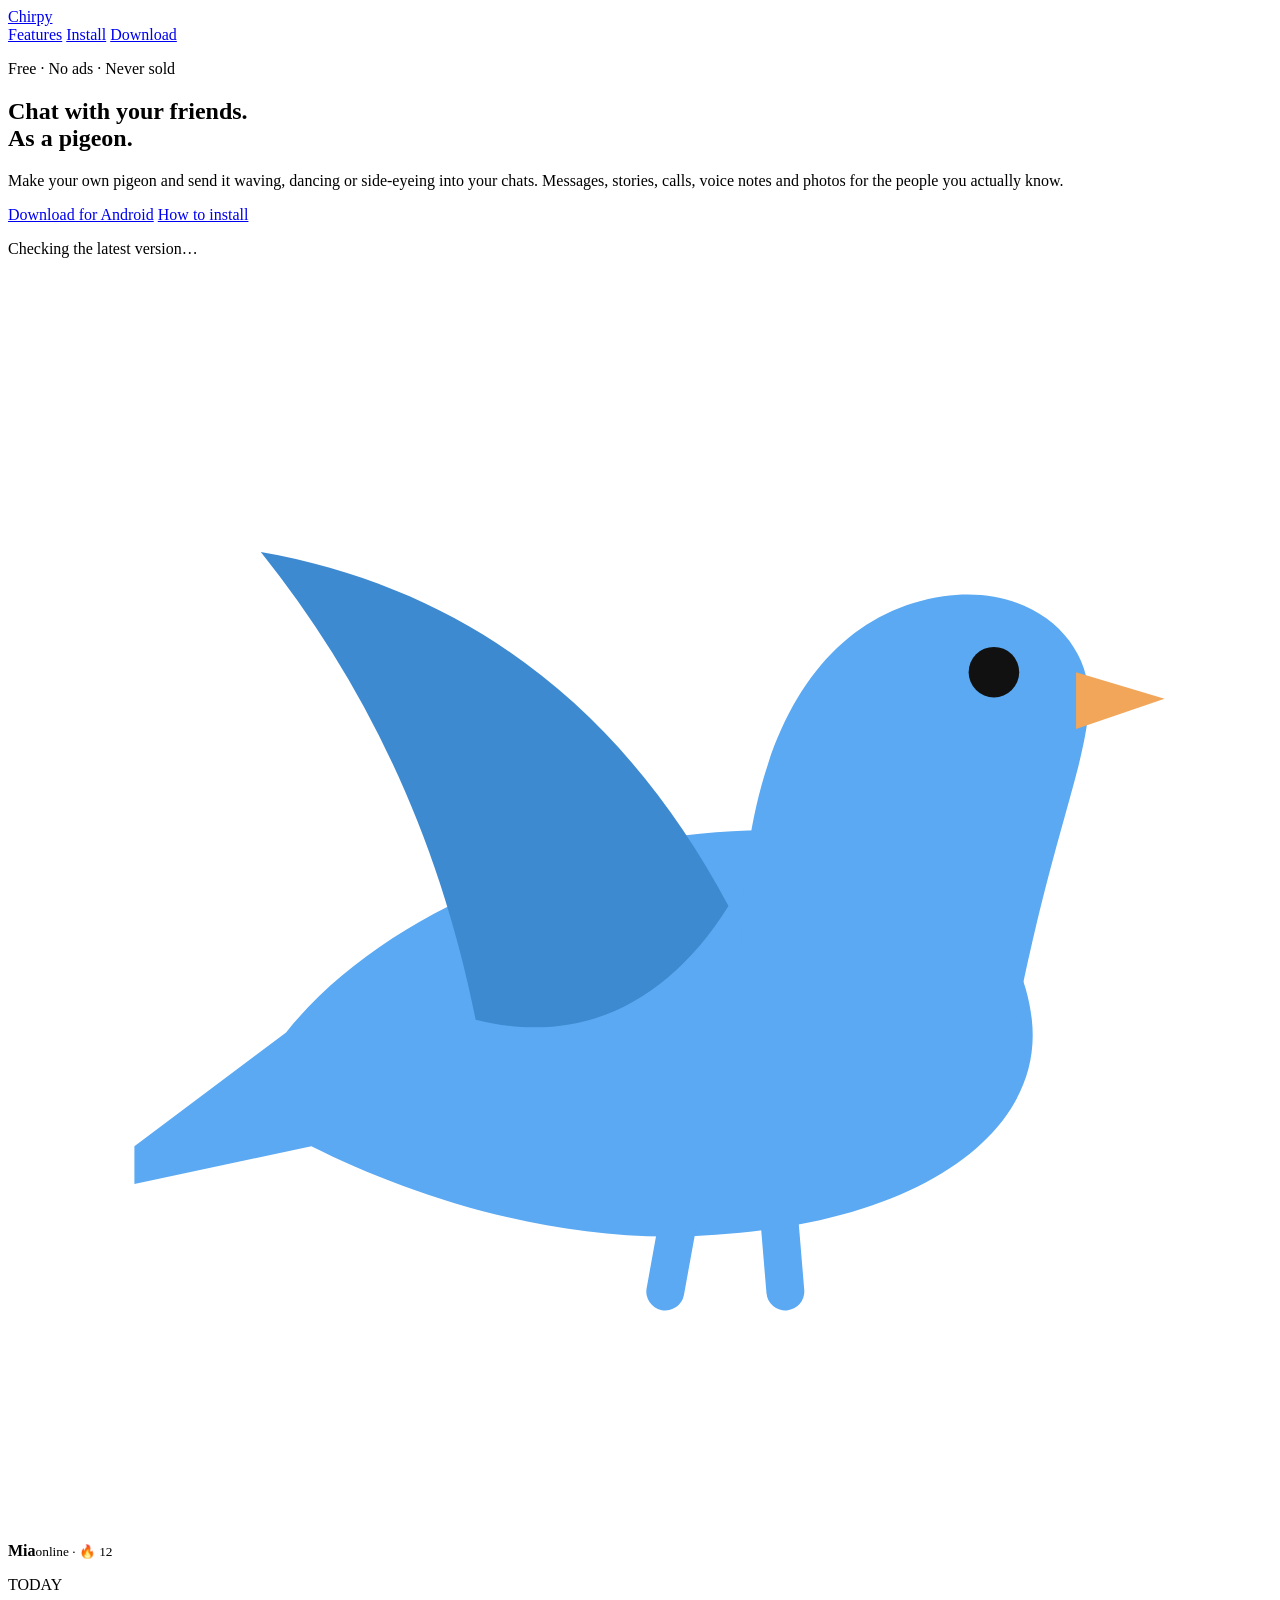
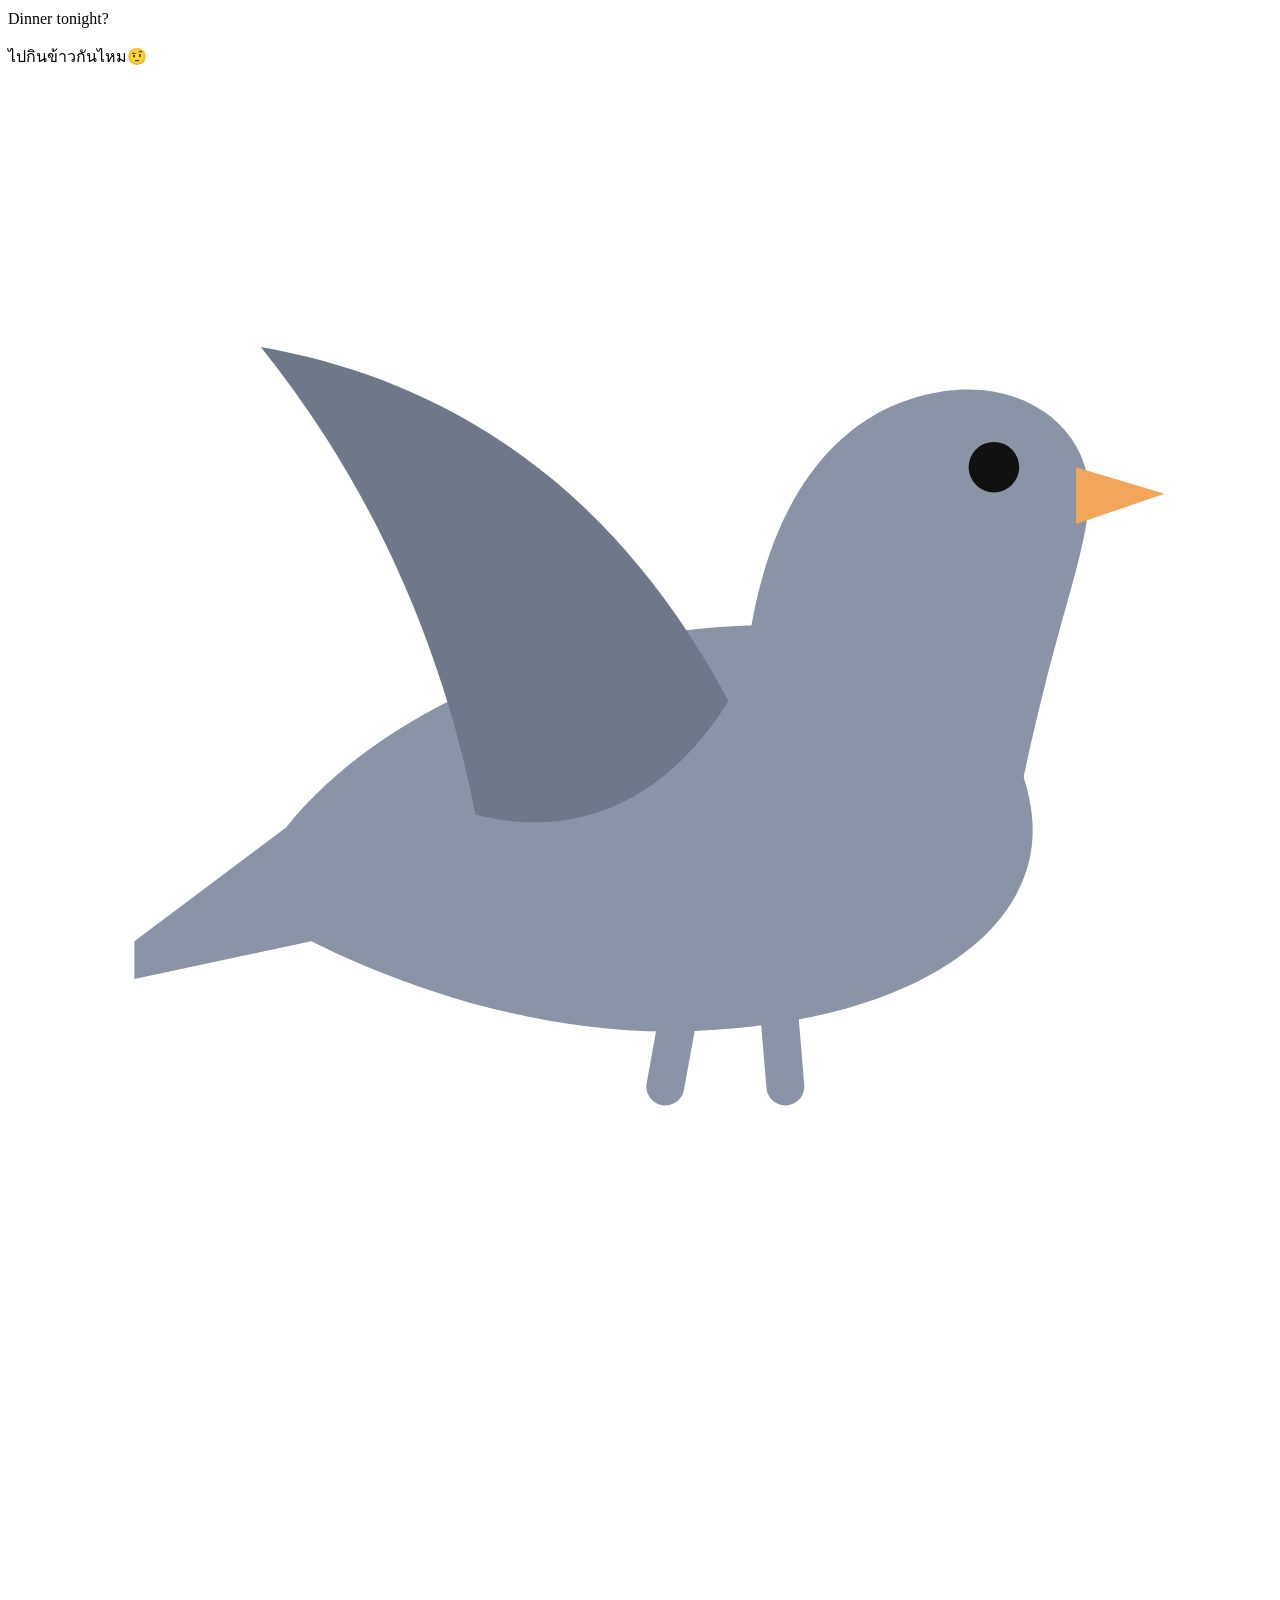
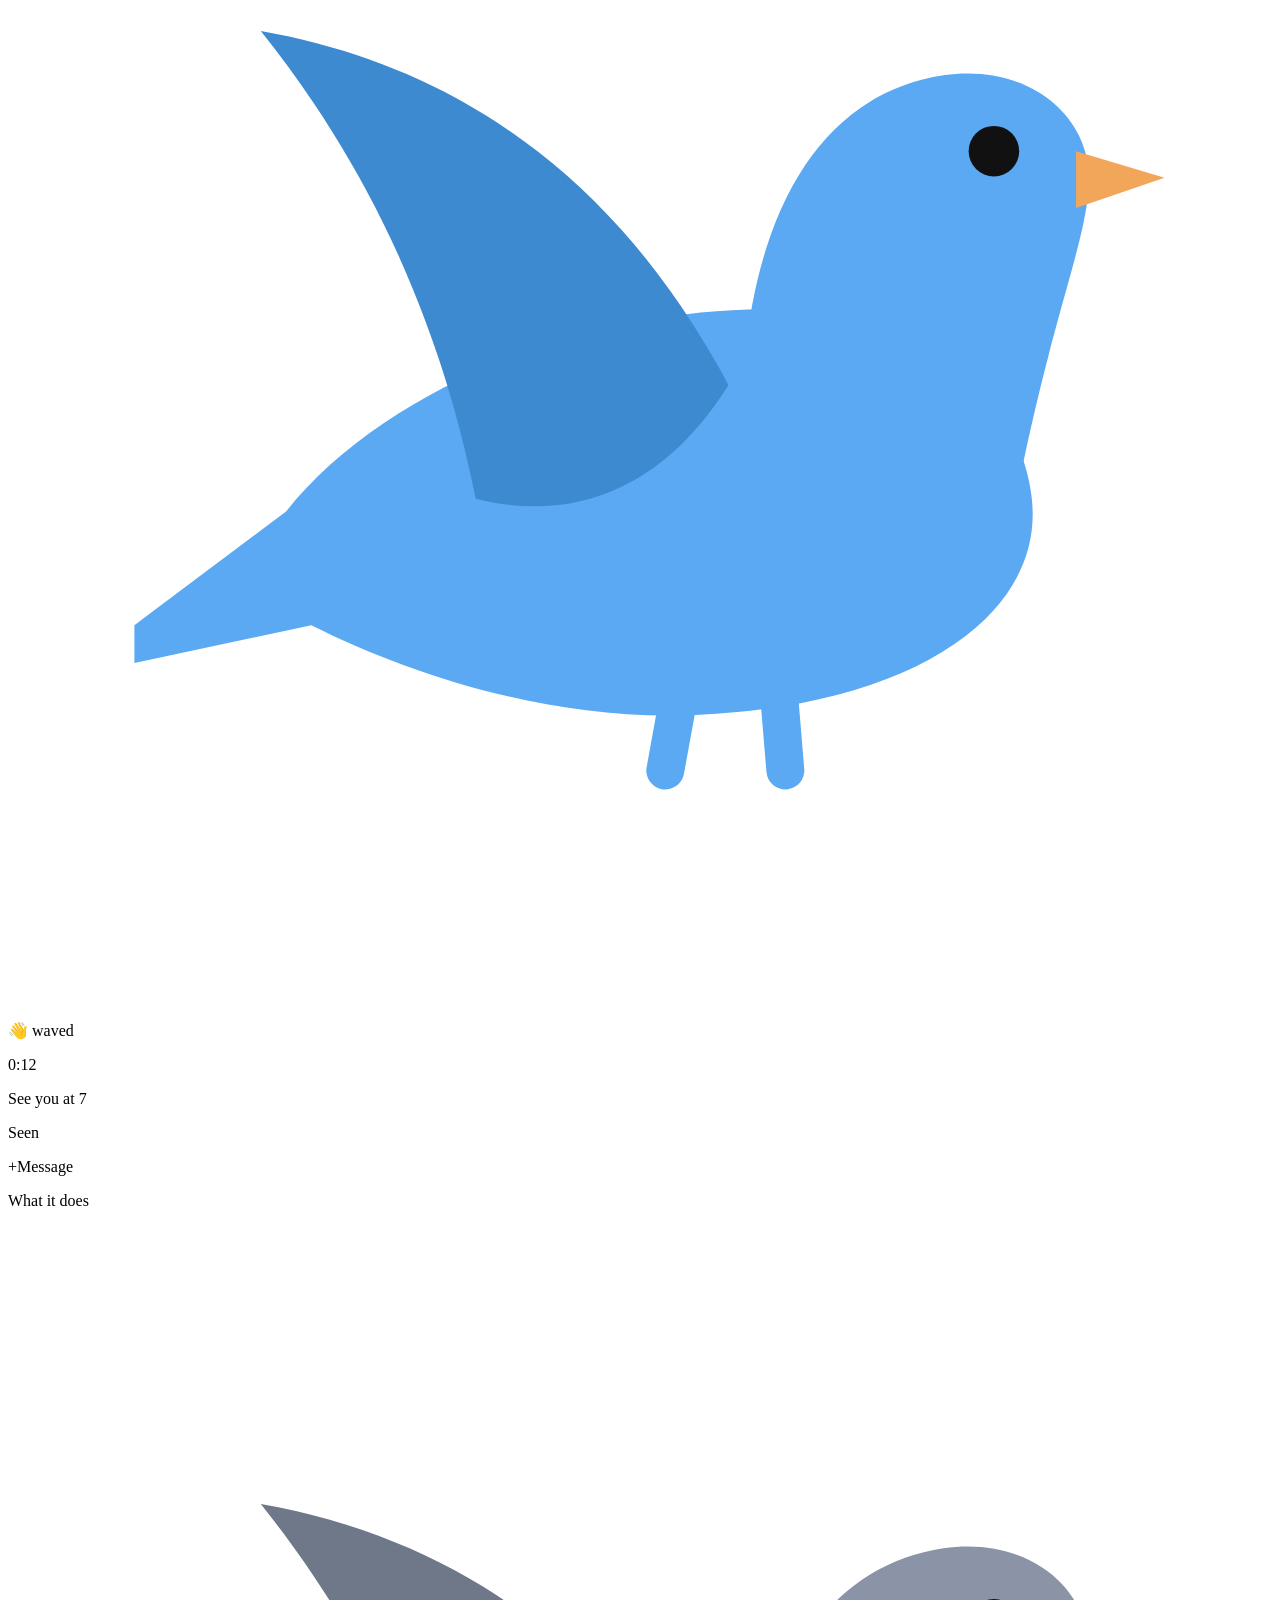
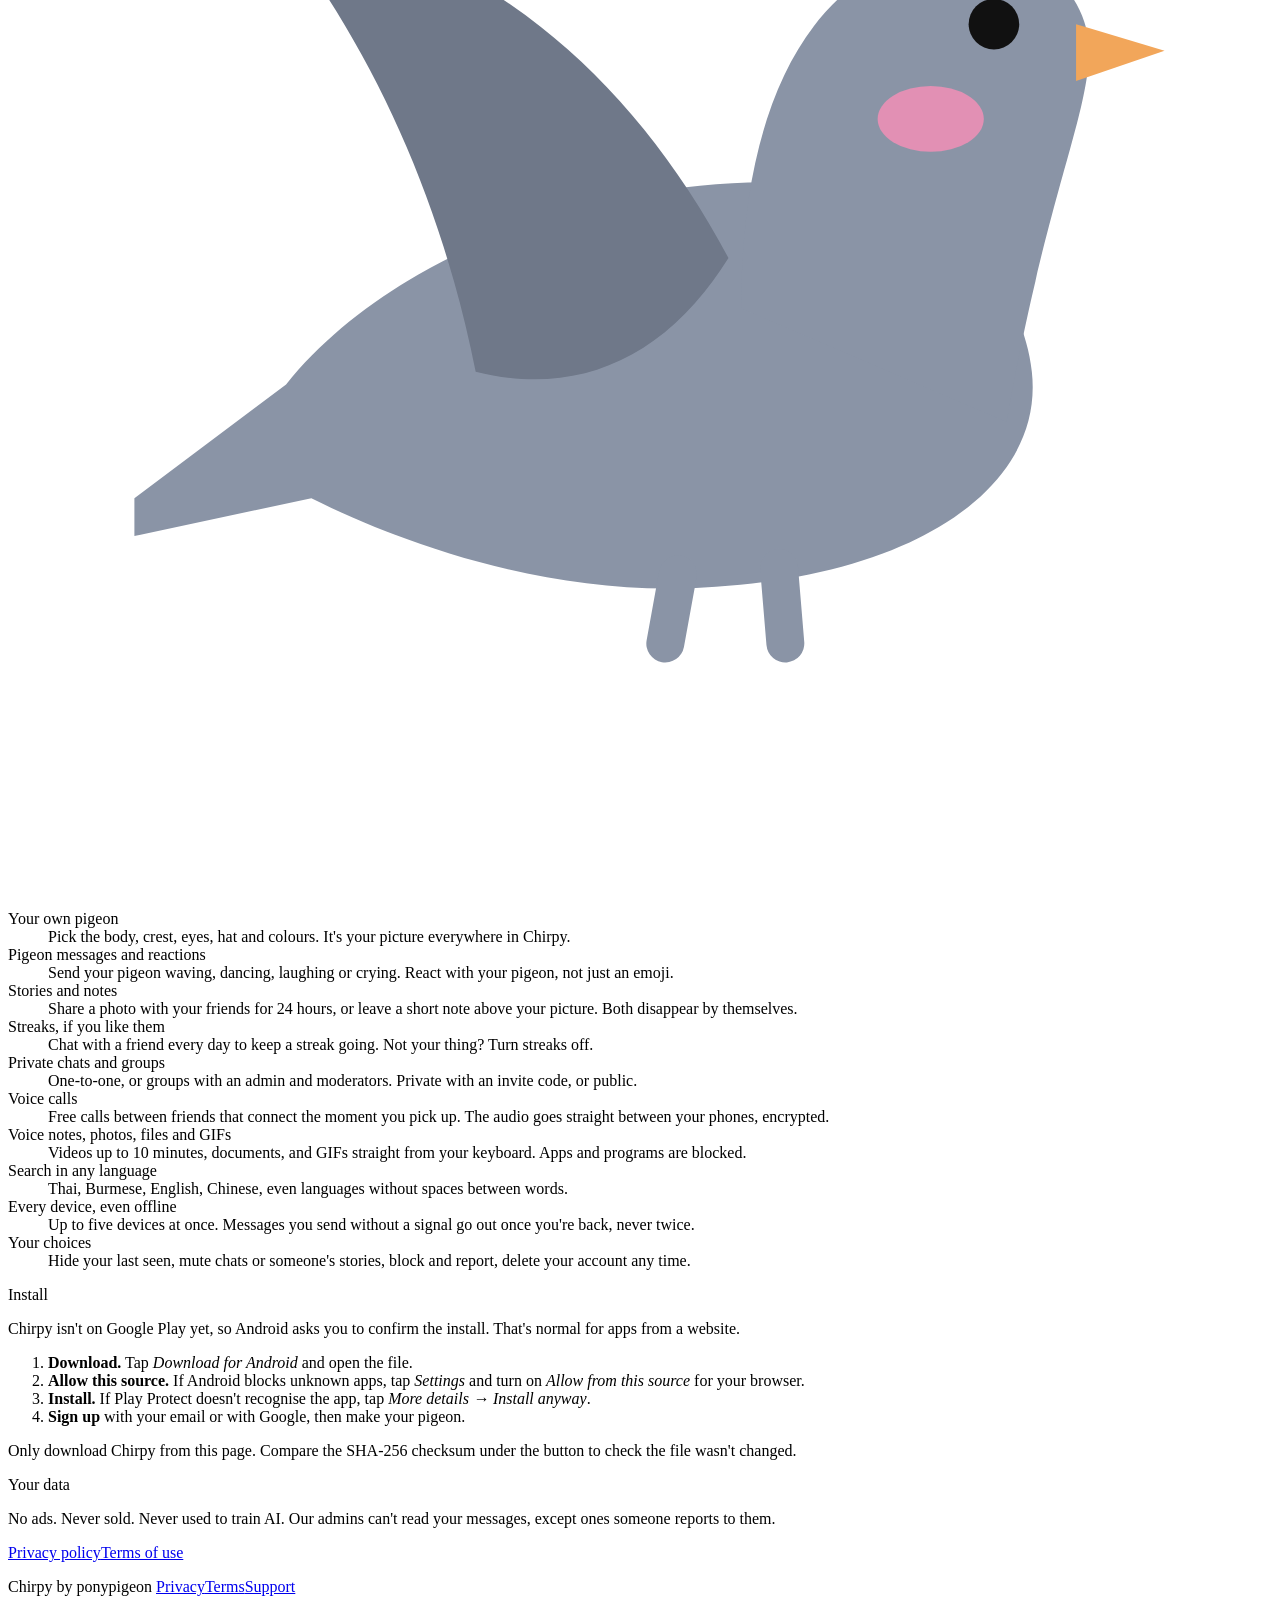
==== commit b82f07b7: "feat(website): landing page for v1 - pigeons first The hero and the preview chat now show what v1 is" ====
--- a/website/index.html
+++ b/website/index.html
@@ -3,15 +3,14 @@
 <head>
 <meta charset="utf-8">
 <meta name="viewport" content="width=device-width, initial-scale=1">
-<title>Chirpy - chat with your friends</title>
-<meta name="description" content="Chirpy is a free chat app for friends and small groups: messages, voice calls, voice messages, photos, videos and files. No ads, and your data is never sold.">
+<title>Chirpy - chat with your friends, as a pigeon</title>
+<meta name="description" content="Chirpy is a free chat app for friends and small groups. Make your own pigeon and send it waving, dancing or side-eyeing into your chats. Messages, stories, voice calls, voice notes, photos and files. No ads, and your data is never sold.">
 <meta name="theme-color" content="#EEEDE8" media="(prefers-color-scheme: light)">
 <meta name="theme-color" content="#171717" media="(prefers-color-scheme: dark)">
 <link rel="icon" href="/icon.svg" type="image/svg+xml">
 <link rel="stylesheet" href="/style.css">
 </head>
 <body class="landing">
-
 <header class="top">
   <a class="wordmark" href="/">Chirpy</a>
   <nav>
@@ -20,28 +19,27 @@
     <a class="pill pill-dark pill-sm" href="#get">Download</a>
   </nav>
 </header>
-
 <main>
   <section class="hero">
     <p class="label">Free · No ads · Never sold</p>
-    <h1>Chat with your friends.<br>Nothing else.</h1>
-    <p class="sub">Messages, voice calls, voice notes, photos and files for the people you actually know. In any language, on every device.</p>
+    <h1>Chat with your friends.<br>As a pigeon.</h1>
+    <p class="sub">Make your own pigeon and send it waving, dancing or side-eyeing into your chats. Messages, stories, calls, voice notes and photos for the people you actually know.</p>
     <div class="actions" id="get">
       <a id="download" class="pill pill-dark" href="#install" aria-disabled="true"><span id="download-label">Download for Android</span></a>
       <a class="pill pill-line" href="#install">How to install</a>
     </div>
     <p id="version" class="fine">Checking the latest version…</p>
     <p id="notes" class="fine"></p>
-
     <div class="preview" aria-hidden="true">
       <div class="preview-head">
-        <span class="avatar">MI</span>
-        <div><strong>Mia</strong><small>online</small></div>
+        <span class="avatar avatar-pigeon"><svg class="pigeon pigeon-avatar" viewBox="0 0 100 100" aria-hidden="true"><path d="M10 69 L 22 60 C 30 50, 46 44, 60 44 C 71 44, 80 50, 81 59 C 82 68, 72 75, 56 76 C 44 77, 32 73, 24 69 L 10 72 Z" fill="#5AA9F2"/><path d="M53 75 L 52 80.5 M 61 74.5 L 61.5 80.5" stroke="#5AA9F2" stroke-width="3" stroke-linecap="round" fill="none"/><g class="wing"><path d="M57 50 C 49 35, 37 25, 20 22 C 28 32, 34 44, 37 59 C 45 61, 52 58, 57 50 Z" fill="#3E8AD1"/></g><g class="head"><path d="M58 54 C 58 37, 64 27, 74 25.5 C 81 24.5, 86 29, 85.5 34.5 C 85 40, 82 46, 79 63 Z" fill="#5AA9F2"/><path d="M84.5 31.5 L 91.5 33.6 L 84.5 36 Z" fill="#F2A65A"/><circle cx="78" cy="31.5" r="2" fill="#111"/></g></svg></span>
+        <div><strong>Mia</strong><small>online · 🔥 12</small></div>
       </div>
       <div class="thread">
         <p class="day">TODAY</p>
         <p class="msg in">Dinner tonight?</p>
-        <p class="msg out">ไปกินข้าวกันไหม</p>
+        <p class="msg out">ไปกินข้าวกันไหม<span class="react">🤨<svg class="pigeon pigeon-tiny" viewBox="0 0 100 100" aria-hidden="true"><path d="M10 69 L 22 60 C 30 50, 46 44, 60 44 C 71 44, 80 50, 81 59 C 82 68, 72 75, 56 76 C 44 77, 32 73, 24 69 L 10 72 Z" fill="#8A94A6"/><path d="M53 75 L 52 80.5 M 61 74.5 L 61.5 80.5" stroke="#8A94A6" stroke-width="3" stroke-linecap="round" fill="none"/><g class="wing"><path d="M57 50 C 49 35, 37 25, 20 22 C 28 32, 34 44, 37 59 C 45 61, 52 58, 57 50 Z" fill="#6F7889"/></g><g class="head"><path d="M58 54 C 58 37, 64 27, 74 25.5 C 81 24.5, 86 29, 85.5 34.5 C 85 40, 82 46, 79 63 Z" fill="#8A94A6"/><path d="M84.5 31.5 L 91.5 33.6 L 84.5 36 Z" fill="#F2A65A"/><circle cx="78" cy="31.5" r="2" fill="#111"/></g></svg></span></p>
+        <div class="msg in anim"><svg class="pigeon pigeon-wave" viewBox="0 0 100 100" aria-hidden="true"><path d="M10 69 L 22 60 C 30 50, 46 44, 60 44 C 71 44, 80 50, 81 59 C 82 68, 72 75, 56 76 C 44 77, 32 73, 24 69 L 10 72 Z" fill="#5AA9F2"/><path d="M53 75 L 52 80.5 M 61 74.5 L 61.5 80.5" stroke="#5AA9F2" stroke-width="3" stroke-linecap="round" fill="none"/><g class="wing"><path d="M57 50 C 49 35, 37 25, 20 22 C 28 32, 34 44, 37 59 C 45 61, 52 58, 57 50 Z" fill="#3E8AD1"/></g><g class="head"><path d="M58 54 C 58 37, 64 27, 74 25.5 C 81 24.5, 86 29, 85.5 34.5 C 85 40, 82 46, 79 63 Z" fill="#5AA9F2"/><path d="M84.5 31.5 L 91.5 33.6 L 84.5 36 Z" fill="#F2A65A"/><circle cx="78" cy="31.5" r="2" fill="#111"/></g></svg><span>👋 waved</span></div>
         <p class="msg in voice"><span class="bars"><i></i><i></i><i></i><i></i><i></i><i></i><i></i><i></i><i></i><i></i><i></i><i></i><i></i><i></i></span><span>0:12</span></p>
         <p class="msg out">See you at 7</p>
         <p class="meta">Seen</p>
@@ -49,19 +47,22 @@
       <div class="composer"><span>+</span><span class="field">Message</span></div>
     </div>
   </section>
-
   <section id="features" class="block">
     <p class="label">What it does</p>
+    <div class="pigeon-row" aria-hidden="true"><svg class="pigeon pigeon-hero" viewBox="0 0 100 100" aria-hidden="true"><path d="M10 69 L 22 60 C 30 50, 46 44, 60 44 C 71 44, 80 50, 81 59 C 82 68, 72 75, 56 76 C 44 77, 32 73, 24 69 L 10 72 Z" fill="#8A94A6"/><path d="M53 75 L 52 80.5 M 61 74.5 L 61.5 80.5" stroke="#8A94A6" stroke-width="3" stroke-linecap="round" fill="none"/><g class="wing"><path d="M57 50 C 49 35, 37 25, 20 22 C 28 32, 34 44, 37 59 C 45 61, 52 58, 57 50 Z" fill="#6F7889"/></g><g class="head"><path d="M58 54 C 58 37, 64 27, 74 25.5 C 81 24.5, 86 29, 85.5 34.5 C 85 40, 82 46, 79 63 Z" fill="#8A94A6"/><path d="M84.5 31.5 L 91.5 33.6 L 84.5 36 Z" fill="#F2A65A"/><circle cx="78" cy="31.5" r="2" fill="#111"/><ellipse cx="73" cy="39" rx="4.2" ry="2.6" fill="#FF8FB8" opacity=".75"/></g></svg></div>
     <dl class="list">
+      <div><dt>Your own pigeon</dt><dd>Pick the body, crest, eyes, hat and colours. It's your picture everywhere in Chirpy.</dd></div>
+      <div><dt>Pigeon messages and reactions</dt><dd>Send your pigeon waving, dancing, laughing or crying. React with your pigeon, not just an emoji.</dd></div>
+      <div><dt>Stories and notes</dt><dd>Share a photo with your friends for 24 hours, or leave a short note above your picture. Both disappear by themselves.</dd></div>
+      <div><dt>Streaks, if you like them</dt><dd>Chat with a friend every day to keep a streak going. Not your thing? Turn streaks off.</dd></div>
       <div><dt>Private chats and groups</dt><dd>One-to-one, or groups with an admin and moderators. Private with an invite code, or public.</dd></div>
-      <div><dt>Voice calls</dt><dd>Free calls between friends. The audio goes straight between your phones, encrypted.</dd></div>
-      <div><dt>Voice notes, photos and files</dt><dd>Videos up to 10 minutes, documents and audio. Apps and programs are blocked.</dd></div>
+      <div><dt>Voice calls</dt><dd>Free calls between friends that connect the moment you pick up. The audio goes straight between your phones, encrypted.</dd></div>
+      <div><dt>Voice notes, photos, files and GIFs</dt><dd>Videos up to 10 minutes, documents, and GIFs straight from your keyboard. Apps and programs are blocked.</dd></div>
       <div><dt>Search in any language</dt><dd>Thai, Burmese, English, Chinese, even languages without spaces between words.</dd></div>
-      <div><dt>Every device</dt><dd>Up to five at once. Messages, read receipts and reactions stay in sync.</dd></div>
-      <div><dt>Your choices</dt><dd>Hide your last seen, block and report, mute chats, delete your account any time.</dd></div>
+      <div><dt>Every device, even offline</dt><dd>Up to five devices at once. Messages you send without a signal go out once you're back, never twice.</dd></div>
+      <div><dt>Your choices</dt><dd>Hide your last seen, mute chats or someone's stories, block and report, delete your account any time.</dd></div>
     </dl>
   </section>
-
   <section id="install" class="block">
     <p class="label">Install</p>
     <p class="block-sub">Chirpy isn't on Google Play yet, so Android asks you to confirm the install. That's normal for apps from a website.</p>
@@ -69,18 +70,16 @@
       <li><strong>Download.</strong> Tap <em>Download for Android</em> and open the file.</li>
       <li><strong>Allow this source.</strong> If Android blocks unknown apps, tap <em>Settings</em> and turn on <em>Allow from this source</em> for your browser.</li>
       <li><strong>Install.</strong> If Play Protect doesn't recognise the app, tap <em>More details → Install anyway</em>.</li>
-      <li><strong>Sign up</strong> with your email or with Google.</li>
+      <li><strong>Sign up</strong> with your email or with Google, then make your pigeon.</li>
     </ol>
     <p class="fine">Only download Chirpy from this page. Compare the SHA-256 checksum under the button to check the file wasn't changed.</p>
   </section>
-
   <section class="block">
     <p class="label">Your data</p>
     <p class="statement">No ads. Never sold. Never used to train AI. Our admins can't read your messages, except ones someone reports to them.</p>
     <p class="links"><a href="/privacy">Privacy policy</a><a href="/terms">Terms of use</a></p>
   </section>
 </main>
-
 <footer class="foot">
   <span>Chirpy by ponypigeon</span>
   <span><a href="/privacy">Privacy</a><a href="/terms">Terms</a><a href="mailto:support@ponypigeon.com">Support</a></span>
